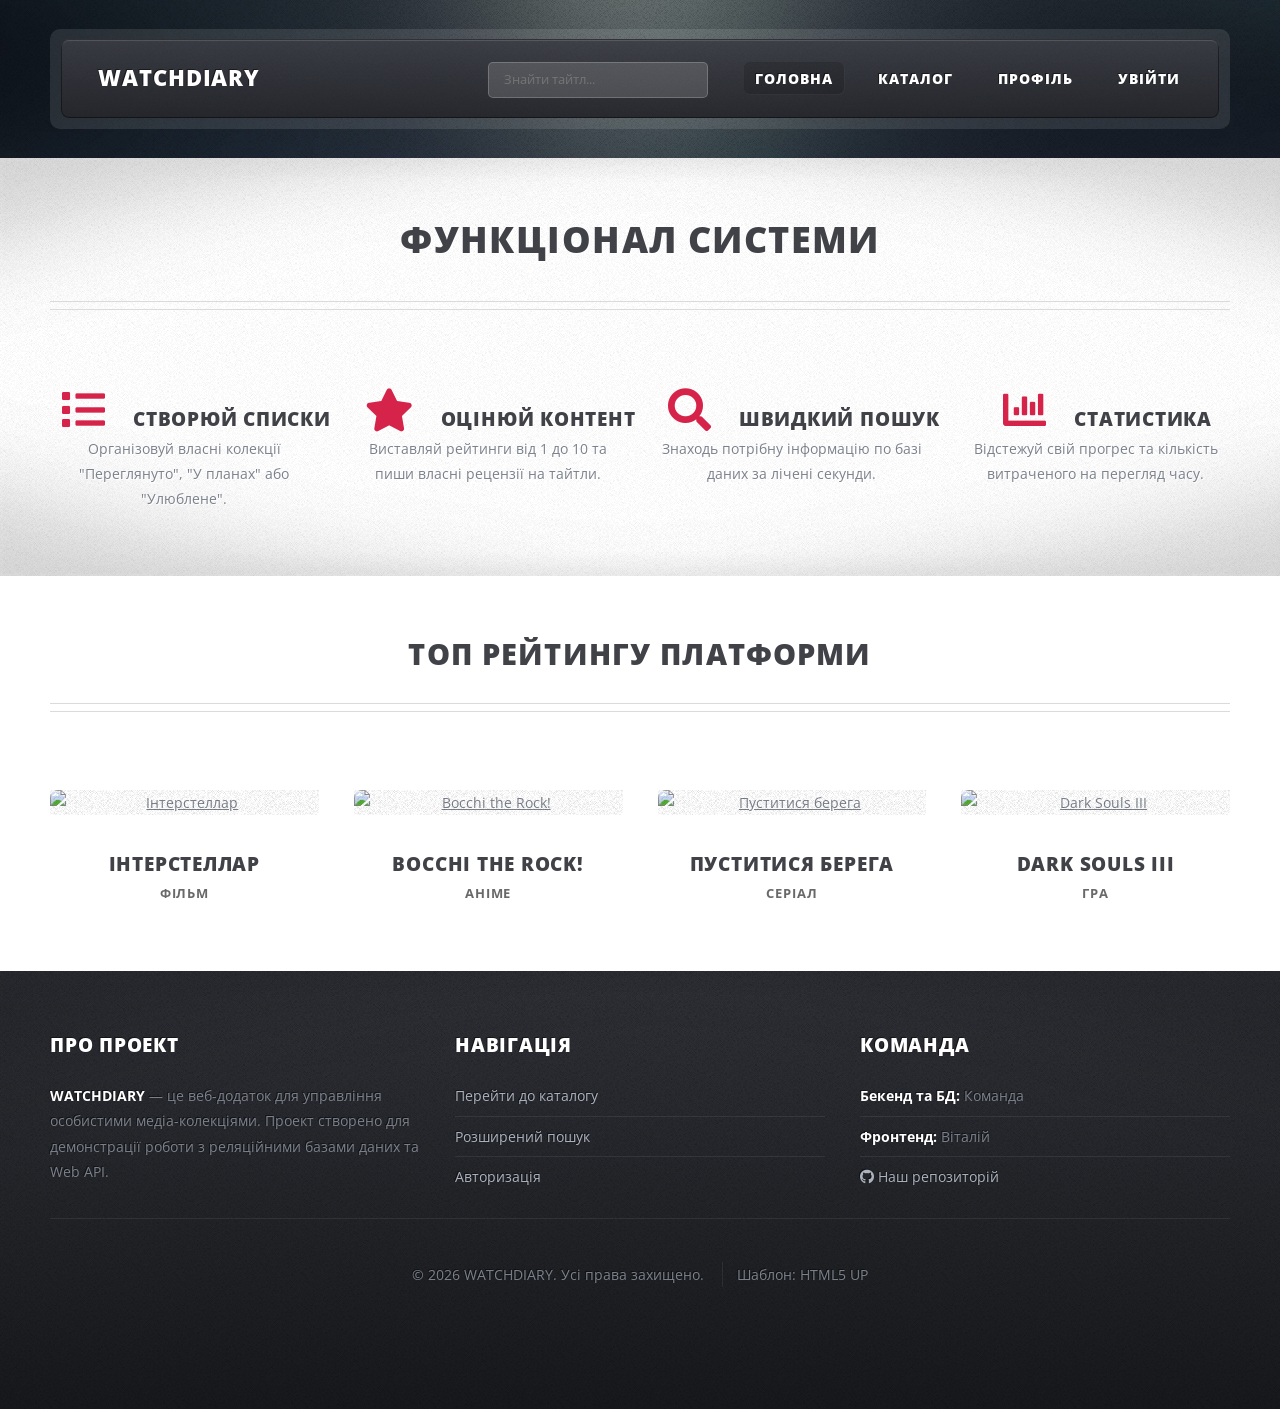
==== public/index.html @ efc973eb "create template files html - index, search, catalog" ====
<!doctype html>
<html lang="uk">
  <head>
    <title>Головна - WATCHDIARY</title>
    <meta charset="utf-8" />
    <meta
      name="viewport"
      content="width=device-width, initial-scale=1, user-scalable=no"
    />
    <link rel="stylesheet" href="assets/css/main.css?v=4" />
  </head>
  <body class="homepage is-preload">
    <div id="page-wrapper">
      <div id="header-wrapper">
        <div class="container">
          <header id="header">
            <div class="inner">
              <h1><a href="index.html" id="logo">WATCHDIARY</a></h1>

              <nav id="nav">
                <ul>
                  <li style="padding-left: 0; padding-right: 25px">
                    <form
                      method="get"
                      action="pages/search.html"
                      style="
                        margin: 0;
                        display: inline-flex;
                        align-items: center;
                        height: 100%;
                        vertical-align: middle;
                      "
                    >
                      <input
                        type="text"
                        name="query"
                        placeholder="Знайти тайтл..."
                        style="
                          background: rgba(255, 255, 255, 0.15);
                          border: 1px solid rgba(255, 255, 255, 0.2);
                          color: #ffffff;
                          padding: 0 15px;
                          border-radius: 5px; /* Легке заокруглення */
                          height: 36px;
                          width: 220px;
                          font-size: 13px;
                          outline: none;
                          box-shadow: none;
                        "
                        onfocus="
                          this.style.background = 'rgba(255, 255, 255, 0.25)'
                        "
                        onblur="
                          this.style.background = 'rgba(255, 255, 255, 0.15)'
                        "
                      />
                    </form>
                  </li>

                  <li class="current_page_item">
                    <a href="index.html">ГОЛОВНА</a>
                  </li>
                  <li><a href="pages/catalog.html">КАТАЛОГ</a></li>
                  <li><a href="pages/profile.html">ПРОФІЛЬ</a></li>
                  <li><a href="pages/login.html">УВІЙТИ</a></li>
                </ul>
              </nav>
            </div>
          </header>
        </div>
      </div>

      <div id="main-wrapper">
        <div class="wrapper style1">
          <div class="inner">
            <section class="container box feature1">
              <div class="row">
                <div class="col-12">
                  <header class="first major">
                    <h2>Функціонал системи</h2>
                  </header>
                </div>

                <div class="col-3 col-6-medium col-12-small">
                  <section>
                    <span
                      class="icon solid fa-list alt"
                      style="font-size: 3em; color: #d52349"
                    ></span>
                    <header class="second">
                      <h3>Створюй списки</h3>
                    </header>
                    <p>
                      Організовуй власні колекції "Переглянуто", "У планах" або
                      "Улюблене".
                    </p>
                  </section>
                </div>

                <div class="col-3 col-6-medium col-12-small">
                  <section>
                    <span
                      class="icon solid fa-star alt"
                      style="font-size: 3em; color: #d52349"
                    ></span>
                    <header class="second">
                      <h3>Оцінюй контент</h3>
                    </header>
                    <p>
                      Виставляй рейтинги від 1 до 10 та пиши власні рецензії на
                      тайтли.
                    </p>
                  </section>
                </div>

                <div class="col-3 col-6-medium col-12-small">
                  <section>
                    <span
                      class="icon solid fa-search alt"
                      style="font-size: 3em; color: #d52349"
                    ></span>
                    <header class="second">
                      <h3>Швидкий пошук</h3>
                    </header>
                    <p>
                      Знаходь потрібну інформацію по базі даних за лічені
                      секунди.
                    </p>
                  </section>
                </div>

                <div class="col-3 col-6-medium col-12-small">
                  <section>
                    <span
                      class="icon solid fa-chart-bar alt"
                      style="font-size: 3em; color: #d52349"
                    ></span>
                    <header class="second">
                      <h3>Статистика</h3>
                    </header>
                    <p>
                      Відстежуй свій прогрес та кількість витраченого на
                      перегляд часу.
                    </p>
                  </section>
                </div>
              </div>
            </section>
          </div>
        </div>

        <div class="wrapper style2">
          <div class="inner">
            <section class="container box feature2">
              <div class="row">
                <div class="col-12">
                  <header class="major">
                    <h2>Топ рейтингу платформи</h2>
                  </header>
                </div>

                <div class="col-3 col-6-medium col-12-small">
                  <section>
                    <a href="pages/details.html" class="image featured"
                      ><img
                        src="assets/images/interstellar.jpg"
                        alt="Інтерстеллар"
                    /></a>
                    <header class="second">
                      <h3><a href="pages/details.html">Інтерстеллар</a></h3>
                      <p>Фільм</p>
                    </header>
                  </section>
                </div>

                <div class="col-3 col-6-medium col-12-small">
                  <section>
                    <a href="pages/details.html" class="image featured"
                      ><img
                        src="assets/images/bocchi.jpg"
                        alt="Bocchi the Rock!"
                    /></a>
                    <header class="second">
                      <h3><a href="pages/details.html">Bocchi the Rock!</a></h3>
                      <p>Аніме</p>
                    </header>
                  </section>
                </div>

                <div class="col-3 col-6-medium col-12-small">
                  <section>
                    <a href="pages/details.html" class="image featured"
                      ><img
                        src="assets/images/breaking_bad.jpg"
                        alt="Пуститися берега"
                    /></a>
                    <header class="second">
                      <h3><a href="pages/details.html">Пуститися берега</a></h3>
                      <p>Серіал</p>
                    </header>
                  </section>
                </div>

                <div class="col-3 col-6-medium col-12-small">
                  <section>
                    <a href="pages/details.html" class="image featured"
                      ><img
                        src="assets/images/dark_souls.jpg"
                        alt="Dark Souls III"
                    /></a>
                    <header class="second">
                      <h3><a href="pages/details.html">Dark Souls III</a></h3>
                      <p>Гра</p>
                    </header>
                  </section>
                </div>
              </div>
            </section>
          </div>
        </div>
      </div>

      <div id="footer-wrapper">
        <footer id="footer" class="container">
          <div class="row">
            <div class="col-4 col-12-mobile">
              <section>
                <h2>Про проект</h2>
                <p>
                  <strong>WATCHDIARY</strong> — це веб-додаток для управління
                  особистими медіа-колекціями. Проект створено для демонстрації
                  роботи з реляційними базами даних та Web API.
                </p>
              </section>
            </div>

            <div class="col-4 col-12-mobile">
              <section>
                <h2>Навігація</h2>
                <ul class="divided">
                  <li><a href="pages/catalog.html">Перейти до каталогу</a></li>
                  <li><a href="pages/search.html">Розширений пошук</a></li>
                  <li><a href="pages/login.html">Авторизація</a></li>
                </ul>
              </section>
            </div>

            <div class="col-4 col-12-mobile">
              <section>
                <h2>Команда</h2>
                <ul class="divided">
                  <li><strong>Бекенд та БД:</strong> Команда</li>
                  <li><strong>Фронтенд:</strong> Віталій</li>
                  <li>
                    <a
                      href="https://github.com/Gilaneth/WatchDiary"
                      class="icon brands fa-github"
                      style="cursor: pointer !important"
                    >
                      <span class="label">GitHub</span> Наш репозиторій
                    </a>
                  </li>
                </ul>
              </section>
            </div>
          </div>

          <div class="row">
            <div class="col-12">
              <div id="copyright">
                <ul class="menu">
                  <li>&copy; 2026 WATCHDIARY. Усі права захищено.</li>
                  <li>Шаблон: HTML5 UP</li>
                </ul>
              </div>
            </div>
          </div>
        </footer>
      </div>

      <script src="assets/js/jquery.min.js"></script>
      <script src="assets/js/jquery.dropotron.min.js"></script>
      <script src="assets/js/browser.min.js"></script>
      <script src="assets/js/breakpoints.min.js"></script>
      <script src="assets/js/util.js"></script>
      <script src="assets/js/main.js"></script>
    </div>
  </body>
</html>
---- public/assets/css/main.css ----
@import url("https://fonts.googleapis.com/css?family=Open+Sans:400,400italic,700,800");
@import url("fontawesome-all.min.css");

/*
	ZeroFour by HTML5 UP
	html5up.net | @ajlkn
	Free for personal and commercial use under the CCA 3.0 license (html5up.net/license)
*/

html,
body,
div,
span,
applet,
object,
iframe,
h1,
h2,
h3,
h4,
h5,
h6,
p,
blockquote,
pre,
a,
abbr,
acronym,
address,
big,
cite,
code,
del,
dfn,
em,
img,
ins,
kbd,
q,
s,
samp,
small,
strike,
strong,
sub,
sup,
tt,
var,
b,
u,
i,
center,
dl,
dt,
dd,
ol,
ul,
li,
fieldset,
form,
label,
legend,
table,
caption,
tbody,
tfoot,
thead,
tr,
th,
td,
article,
aside,
canvas,
details,
embed,
figure,
figcaption,
footer,
header,
hgroup,
menu,
nav,
output,
ruby,
section,
summary,
time,
mark,
audio,
video {
  margin: 0;
  padding: 0;
  border: 0;
  font-size: 100%;
  font: inherit;
  vertical-align: baseline;
}

article,
aside,
details,
figcaption,
figure,
footer,
header,
hgroup,
menu,
nav,
section {
  display: block;
}

body {
  line-height: 1;
}

ol,
ul {
  list-style: none;
}

blockquote,
q {
  quotes: none;
}

blockquote:before,
blockquote:after,
q:before,
q:after {
  content: "";
  content: none;
}

table {
  border-collapse: collapse;
  border-spacing: 0;
}

body {
  -webkit-text-size-adjust: none;
}

mark {
  background-color: transparent;
  color: inherit;
}

input::-moz-focus-inner {
  border: 0;
  padding: 0;
}

input,
select,
textarea {
  -moz-appearance: none;
  -webkit-appearance: none;
  -ms-appearance: none;
  appearance: none;
}

/* Basic */

html {
  box-sizing: border-box;
}

*,
*:before,
*:after {
  box-sizing: inherit;
}

@-ms-viewport {
  width: device-width;
}

body {
  background: #303238 url("images/bg01.png");
}

body.is-preload * {
  -moz-transition: none !important;
  -webkit-transition: none !important;
  -ms-transition: none !important;
  transition: none !important;
  -moz-animation: none !important;
  -webkit-animation: none !important;
  -ms-animation: none !important;
  animation: none !important;
}

body,
input,
select,
textarea {
  font-family: "Open Sans", sans-serif;
  color: #7b818c;
  font-weight: 400;
  font-size: 11pt;
  line-height: 1.85em;
}

a {
  color: inherit;
  text-decoration: underline;
}

a:hover {
  text-decoration: none;
}

h1,
h2,
h3,
h4,
h5,
h6 {
  text-transform: uppercase;
  font-weight: 800;
  letter-spacing: 0.04em;
  color: #404248;
  margin: 0 0 1em 0;
}

h1 a,
h2 a,
h3 a,
h4 a,
h5 a,
h6 a {
  color: inherit;
  text-decoration: none;
  outline: 0;
}

h2 {
  font-size: 2em;
  margin: 0 0 1.5em 0;
  line-height: 1em;
}

h2.icon {
  line-height: 48px;
}

h2.icon:before {
  position: relative;
  top: 0.05em;
  margin-right: 0.5em;
  opacity: 0.25;
}

h3 {
  font-size: 1.35em;
  margin-top: 2em;
}

b,
strong {
  color: #404248;
  font-weight: 700;
}

i,
em {
  font-style: italic;
}

br.clear {
  clear: both;
}

sub {
  position: relative;
  top: 0.5em;
  font-size: 0.8em;
}

sup {
  position: relative;
  top: -0.5em;
  font-size: 0.8em;
}

hr {
  border: 0;
  border-top: solid 1px #ddd;
}

blockquote {
  border-left: solid 0.5em #ddd;
  padding: 1em 0 1em 2em;
  font-style: italic;
}

p,
ul,
ol,
dl,
table {
  margin-bottom: 2em;
}

.date {
  display: block;
  text-transform: uppercase;
  font-weight: 700;
  letter-spacing: 0.065em;
  font-size: 0.9em;
  color: #696969;
  margin: 0 0 0.25em 0;
}

/* Container */

.container {
  margin: 0 auto;
  max-width: calc(100% - 100px);
  width: 1200px;
}

@media screen and (max-width: 1280px) {
  .container {
    width: 100%;
  }
}

@media screen and (max-width: 980px) {
  .container {
    width: 100%;
  }
}

@media screen and (max-width: 736px) {
  .container {
    width: 100%;
    max-width: 100%;
  }
}

/* Row */

.row {
  display: flex;
  flex-wrap: wrap;
  box-sizing: border-box;
  align-items: stretch;
}

.row > * {
  box-sizing: border-box;
}

.row.gtr-uniform > * > :last-child {
  margin-bottom: 0;
}

.row.aln-left {
  justify-content: flex-start;
}

.row.aln-center {
  justify-content: center;
}

.row.aln-right {
  justify-content: flex-end;
}

.row.aln-top {
  align-items: flex-start;
}

.row.aln-middle {
  align-items: center;
}

.row.aln-bottom {
  align-items: flex-end;
}

.row > .imp {
  order: -1;
}

.row > .col-1 {
  width: 8.33333%;
}

.row > .off-1 {
  margin-left: 8.33333%;
}

.row > .col-2 {
  width: 16.66667%;
}

.row > .off-2 {
  margin-left: 16.66667%;
}

.row > .col-3 {
  width: 25%;
}

.row > .off-3 {
  margin-left: 25%;
}

.row > .col-4 {
  width: 33.33333%;
}

.row > .off-4 {
  margin-left: 33.33333%;
}

.row > .col-5 {
  width: 41.66667%;
}

.row > .off-5 {
  margin-left: 41.66667%;
}

.row > .col-6 {
  width: 50%;
}

.row > .off-6 {
  margin-left: 50%;
}

.row > .col-7 {
  width: 58.33333%;
}

.row > .off-7 {
  margin-left: 58.33333%;
}

.row > .col-8 {
  width: 66.66667%;
}

.row > .off-8 {
  margin-left: 66.66667%;
}

.row > .col-9 {
  width: 75%;
}

.row > .off-9 {
  margin-left: 75%;
}

.row > .col-10 {
  width: 83.33333%;
}

.row > .off-10 {
  margin-left: 83.33333%;
}

.row > .col-11 {
  width: 91.66667%;
}

.row > .off-11 {
  margin-left: 91.66667%;
}

.row > .col-12 {
  width: 100%;
}

.row > .off-12 {
  margin-left: 100%;
}

.row.gtr-0 {
  margin-top: 0px;
  margin-left: 0px;
}

.row.gtr-0 > * {
  padding: 0px 0 0 0px;
}

.row.gtr-0.gtr-uniform {
  margin-top: 0px;
}

.row.gtr-0.gtr-uniform > * {
  padding-top: 0px;
}

.row.gtr-25 {
  margin-top: -12.5px;
  margin-left: -12.5px;
}

.row.gtr-25 > * {
  padding: 12.5px 0 0 12.5px;
}

.row.gtr-25.gtr-uniform {
  margin-top: -12.5px;
}

.row.gtr-25.gtr-uniform > * {
  padding-top: 12.5px;
}

.row.gtr-50 {
  margin-top: -25px;
  margin-left: -25px;
}

.row.gtr-50 > * {
  padding: 25px 0 0 25px;
}

.row.gtr-50.gtr-uniform {
  margin-top: -25px;
}

.row.gtr-50.gtr-uniform > * {
  padding-top: 25px;
}

.row {
  margin-top: -50px;
  margin-left: -50px;
}

.row > * {
  padding: 50px 0 0 50px;
}

.row.gtr-uniform {
  margin-top: -50px;
}

.row.gtr-uniform > * {
  padding-top: 50px;
}

.row.gtr-150 {
  margin-top: -75px;
  margin-left: -75px;
}

.row.gtr-150 > * {
  padding: 75px 0 0 75px;
}

.row.gtr-150.gtr-uniform {
  margin-top: -75px;
}

.row.gtr-150.gtr-uniform > * {
  padding-top: 75px;
}

.row.gtr-200 {
  margin-top: -100px;
  margin-left: -100px;
}

.row.gtr-200 > * {
  padding: 100px 0 0 100px;
}

.row.gtr-200.gtr-uniform {
  margin-top: -100px;
}

.row.gtr-200.gtr-uniform > * {
  padding-top: 100px;
}

@media screen and (max-width: 1280px) {
  .row {
    display: flex;
    flex-wrap: wrap;
    box-sizing: border-box;
    align-items: stretch;
  }

  .row > * {
    box-sizing: border-box;
  }

  .row.gtr-uniform > * > :last-child {
    margin-bottom: 0;
  }

  .row.aln-left {
    justify-content: flex-start;
  }

  .row.aln-center {
    justify-content: center;
  }

  .row.aln-right {
    justify-content: flex-end;
  }

  .row.aln-top {
    align-items: flex-start;
  }

  .row.aln-middle {
    align-items: center;
  }

  .row.aln-bottom {
    align-items: flex-end;
  }

  .row > .imp-large {
    order: -1;
  }

  .row > .col-1-large {
    width: 8.33333%;
  }

  .row > .off-1-large {
    margin-left: 8.33333%;
  }

  .row > .col-2-large {
    width: 16.66667%;
  }

  .row > .off-2-large {
    margin-left: 16.66667%;
  }

  .row > .col-3-large {
    width: 25%;
  }

  .row > .off-3-large {
    margin-left: 25%;
  }

  .row > .col-4-large {
    width: 33.33333%;
  }

  .row > .off-4-large {
    margin-left: 33.33333%;
  }

  .row > .col-5-large {
    width: 41.66667%;
  }

  .row > .off-5-large {
    margin-left: 41.66667%;
  }

  .row > .col-6-large {
    width: 50%;
  }

  .row > .off-6-large {
    margin-left: 50%;
  }

  .row > .col-7-large {
    width: 58.33333%;
  }

  .row > .off-7-large {
    margin-left: 58.33333%;
  }

  .row > .col-8-large {
    width: 66.66667%;
  }

  .row > .off-8-large {
    margin-left: 66.66667%;
  }

  .row > .col-9-large {
    width: 75%;
  }

  .row > .off-9-large {
    margin-left: 75%;
  }

  .row > .col-10-large {
    width: 83.33333%;
  }

  .row > .off-10-large {
    margin-left: 83.33333%;
  }

  .row > .col-11-large {
    width: 91.66667%;
  }

  .row > .off-11-large {
    margin-left: 91.66667%;
  }

  .row > .col-12-large {
    width: 100%;
  }

  .row > .off-12-large {
    margin-left: 100%;
  }

  .row.gtr-0 {
    margin-top: 0px;
    margin-left: 0px;
  }

  .row.gtr-0 > * {
    padding: 0px 0 0 0px;
  }

  .row.gtr-0.gtr-uniform {
    margin-top: 0px;
  }

  .row.gtr-0.gtr-uniform > * {
    padding-top: 0px;
  }

  .row.gtr-25 {
    margin-top: -8.75px;
    margin-left: -8.75px;
  }

  .row.gtr-25 > * {
    padding: 8.75px 0 0 8.75px;
  }

  .row.gtr-25.gtr-uniform {
    margin-top: -8.75px;
  }

  .row.gtr-25.gtr-uniform > * {
    padding-top: 8.75px;
  }

  .row.gtr-50 {
    margin-top: -17.5px;
    margin-left: -17.5px;
  }

  .row.gtr-50 > * {
    padding: 17.5px 0 0 17.5px;
  }

  .row.gtr-50.gtr-uniform {
    margin-top: -17.5px;
  }

  .row.gtr-50.gtr-uniform > * {
    padding-top: 17.5px;
  }

  .row {
    margin-top: -35px;
    margin-left: -35px;
  }

  .row > * {
    padding: 35px 0 0 35px;
  }

  .row.gtr-uniform {
    margin-top: -35px;
  }

  .row.gtr-uniform > * {
    padding-top: 35px;
  }

  .row.gtr-150 {
    margin-top: -52.5px;
    margin-left: -52.5px;
  }

  .row.gtr-150 > * {
    padding: 52.5px 0 0 52.5px;
  }

  .row.gtr-150.gtr-uniform {
    margin-top: -52.5px;
  }

  .row.gtr-150.gtr-uniform > * {
    padding-top: 52.5px;
  }

  .row.gtr-200 {
    margin-top: -70px;
    margin-left: -70px;
  }

  .row.gtr-200 > * {
    padding: 70px 0 0 70px;
  }

  .row.gtr-200.gtr-uniform {
    margin-top: -70px;
  }

  .row.gtr-200.gtr-uniform > * {
    padding-top: 70px;
  }
}

@media screen and (max-width: 980px) {
  .row {
    display: flex;
    flex-wrap: wrap;
    box-sizing: border-box;
    align-items: stretch;
  }

  .row > * {
    box-sizing: border-box;
  }

  .row.gtr-uniform > * > :last-child {
    margin-bottom: 0;
  }

  .row.aln-left {
    justify-content: flex-start;
  }

  .row.aln-center {
    justify-content: center;
  }

  .row.aln-right {
    justify-content: flex-end;
  }

  .row.aln-top {
    align-items: flex-start;
  }

  .row.aln-middle {
    align-items: center;
  }

  .row.aln-bottom {
    align-items: flex-end;
  }

  .row > .imp-medium {
    order: -1;
  }

  .row > .col-1-medium {
    width: 8.33333%;
  }

  .row > .off-1-medium {
    margin-left: 8.33333%;
  }

  .row > .col-2-medium {
    width: 16.66667%;
  }

  .row > .off-2-medium {
    margin-left: 16.66667%;
  }

  .row > .col-3-medium {
    width: 25%;
  }

  .row > .off-3-medium {
    margin-left: 25%;
  }

  .row > .col-4-medium {
    width: 33.33333%;
  }

  .row > .off-4-medium {
    margin-left: 33.33333%;
  }

  .row > .col-5-medium {
    width: 41.66667%;
  }

  .row > .off-5-medium {
    margin-left: 41.66667%;
  }

  .row > .col-6-medium {
    width: 50%;
  }

  .row > .off-6-medium {
    margin-left: 50%;
  }

  .row > .col-7-medium {
    width: 58.33333%;
  }

  .row > .off-7-medium {
    margin-left: 58.33333%;
  }

  .row > .col-8-medium {
    width: 66.66667%;
  }

  .row > .off-8-medium {
    margin-left: 66.66667%;
  }

  .row > .col-9-medium {
    width: 75%;
  }

  .row > .off-9-medium {
    margin-left: 75%;
  }

  .row > .col-10-medium {
    width: 83.33333%;
  }

  .row > .off-10-medium {
    margin-left: 83.33333%;
  }

  .row > .col-11-medium {
    width: 91.66667%;
  }

  .row > .off-11-medium {
    margin-left: 91.66667%;
  }

  .row > .col-12-medium {
    width: 100%;
  }

  .row > .off-12-medium {
    margin-left: 100%;
  }

  .row.gtr-0 {
    margin-top: 0px;
    margin-left: 0px;
  }

  .row.gtr-0 > * {
    padding: 0px 0 0 0px;
  }

  .row.gtr-0.gtr-uniform {
    margin-top: 0px;
  }

  .row.gtr-0.gtr-uniform > * {
    padding-top: 0px;
  }

  .row.gtr-25 {
    margin-top: -12.5px;
    margin-left: -12.5px;
  }

  .row.gtr-25 > * {
    padding: 12.5px 0 0 12.5px;
  }

  .row.gtr-25.gtr-uniform {
    margin-top: -12.5px;
  }

  .row.gtr-25.gtr-uniform > * {
    padding-top: 12.5px;
  }

  .row.gtr-50 {
    margin-top: -25px;
    margin-left: -25px;
  }

  .row.gtr-50 > * {
    padding: 25px 0 0 25px;
  }

  .row.gtr-50.gtr-uniform {
    margin-top: -25px;
  }

  .row.gtr-50.gtr-uniform > * {
    padding-top: 25px;
  }

  .row {
    margin-top: -50px;
    margin-left: -50px;
  }

  .row > * {
    padding: 50px 0 0 50px;
  }

  .row.gtr-uniform {
    margin-top: -50px;
  }

  .row.gtr-uniform > * {
    padding-top: 50px;
  }

  .row.gtr-150 {
    margin-top: -75px;
    margin-left: -75px;
  }

  .row.gtr-150 > * {
    padding: 75px 0 0 75px;
  }

  .row.gtr-150.gtr-uniform {
    margin-top: -75px;
  }

  .row.gtr-150.gtr-uniform > * {
    padding-top: 75px;
  }

  .row.gtr-200 {
    margin-top: -100px;
    margin-left: -100px;
  }

  .row.gtr-200 > * {
    padding: 100px 0 0 100px;
  }

  .row.gtr-200.gtr-uniform {
    margin-top: -100px;
  }

  .row.gtr-200.gtr-uniform > * {
    padding-top: 100px;
  }
}

@media screen and (max-width: 736px) {
  .row {
    display: flex;
    flex-wrap: wrap;
    box-sizing: border-box;
    align-items: stretch;
  }

  .row > * {
    box-sizing: border-box;
  }

  .row.gtr-uniform > * > :last-child {
    margin-bottom: 0;
  }

  .row.aln-left {
    justify-content: flex-start;
  }

  .row.aln-center {
    justify-content: center;
  }

  .row.aln-right {
    justify-content: flex-end;
  }

  .row.aln-top {
    align-items: flex-start;
  }

  .row.aln-middle {
    align-items: center;
  }

  .row.aln-bottom {
    align-items: flex-end;
  }

  .row > .imp-small {
    order: -1;
  }

  .row > .col-1-small {
    width: 8.33333%;
  }

  .row > .off-1-small {
    margin-left: 8.33333%;
  }

  .row > .col-2-small {
    width: 16.66667%;
  }

  .row > .off-2-small {
    margin-left: 16.66667%;
  }

  .row > .col-3-small {
    width: 25%;
  }

  .row > .off-3-small {
    margin-left: 25%;
  }

  .row > .col-4-small {
    width: 33.33333%;
  }

  .row > .off-4-small {
    margin-left: 33.33333%;
  }

  .row > .col-5-small {
    width: 41.66667%;
  }

  .row > .off-5-small {
    margin-left: 41.66667%;
  }

  .row > .col-6-small {
    width: 50%;
  }

  .row > .off-6-small {
    margin-left: 50%;
  }

  .row > .col-7-small {
    width: 58.33333%;
  }

  .row > .off-7-small {
    margin-left: 58.33333%;
  }

  .row > .col-8-small {
    width: 66.66667%;
  }

  .row > .off-8-small {
    margin-left: 66.66667%;
  }

  .row > .col-9-small {
    width: 75%;
  }

  .row > .off-9-small {
    margin-left: 75%;
  }

  .row > .col-10-small {
    width: 83.33333%;
  }

  .row > .off-10-small {
    margin-left: 83.33333%;
  }

  .row > .col-11-small {
    width: 91.66667%;
  }

  .row > .off-11-small {
    margin-left: 91.66667%;
  }

  .row > .col-12-small {
    width: 100%;
  }

  .row > .off-12-small {
    margin-left: 100%;
  }

  .row.gtr-0 {
    margin-top: 0px;
    margin-left: 0px;
  }

  .row.gtr-0 > * {
    padding: 0px 0 0 0px;
  }

  .row.gtr-0.gtr-uniform {
    margin-top: 0px;
  }

  .row.gtr-0.gtr-uniform > * {
    padding-top: 0px;
  }

  .row.gtr-25 {
    margin-top: -2.5px;
    margin-left: -2.5px;
  }

  .row.gtr-25 > * {
    padding: 2.5px 0 0 2.5px;
  }

  .row.gtr-25.gtr-uniform {
    margin-top: -2.5px;
  }

  .row.gtr-25.gtr-uniform > * {
    padding-top: 2.5px;
  }

  .row.gtr-50 {
    margin-top: -5px;
    margin-left: -5px;
  }

  .row.gtr-50 > * {
    padding: 5px 0 0 5px;
  }

  .row.gtr-50.gtr-uniform {
    margin-top: -5px;
  }

  .row.gtr-50.gtr-uniform > * {
    padding-top: 5px;
  }

  .row {
    margin-top: -10px;
    margin-left: -10px;
  }

  .row > * {
    padding: 10px 0 0 10px;
  }

  .row.gtr-uniform {
    margin-top: -10px;
  }

  .row.gtr-uniform > * {
    padding-top: 10px;
  }

  .row.gtr-150 {
    margin-top: -15px;
    margin-left: -15px;
  }

  .row.gtr-150 > * {
    padding: 15px 0 0 15px;
  }

  .row.gtr-150.gtr-uniform {
    margin-top: -15px;
  }

  .row.gtr-150.gtr-uniform > * {
    padding-top: 15px;
  }

  .row.gtr-200 {
    margin-top: -20px;
    margin-left: -20px;
  }

  .row.gtr-200 > * {
    padding: 20px 0 0 20px;
  }

  .row.gtr-200.gtr-uniform {
    margin-top: -20px;
  }

  .row.gtr-200.gtr-uniform > * {
    padding-top: 20px;
  }
}

/* Section/Article */

section,
article {
  margin-bottom: 5em;
}

section > :last-child,
article > :last-child,
section:last-child,
article:last-child {
  margin-bottom: 0;
}

header {
  margin: 0 0 2em 0;
}

header h2,
header h3 {
  margin: 0 0 0.25em 0;
}

header p {
  display: block;
  text-transform: uppercase;
  font-weight: 700;
  letter-spacing: 0.065em;
  font-size: 0.9em;
  color: #696969;
  margin: 0;
}

header p strong {
  color: #404248;
  font-weight: 800;
}

footer {
  margin: 2.5em 0 0 0;
}

header.major {
  border-bottom: solid 1px #dbdbdb;
  margin: 0 0 3em 0;
}

header.major:after {
  content: "";
  display: block;
  border-top: solid 1px #dbdbdb;
  height: 8px;
}

header.major h2,
header.major h3 {
  margin: 0 0 1.2em 0;
}

header.major p {
  margin: 0 0 1.5em 0;
  position: relative;
  top: -1em;
}

/* Forms */

form label {
  display: block;
  text-transform: uppercase;
  font-weight: 800;
  letter-spacing: 0.04em;
  color: #404248;
  margin: 0 0 1em 0;
  font-size: 0.8em;
}

form input[type="text"],
form input[type="email"],
form input[type="password"],
form select,
form textarea {
  -webkit-appearance: none;
  display: block;
  width: 100%;
  border-radius: 8px;
  border: solid 1px #eee;
}

form input[type="text"]:focus,
form input[type="email"]:focus,
form input[type="password"]:focus,
form select:focus,
form textarea:focus {
  box-shadow: 0 0 2px 1px #4091bf;
}

form input[type="text"],
form input[type="email"],
form input[type="password"] {
  line-height: 3em;
  padding: 0 1em;
}

form select {
  line-height: 3em;
  padding: 0 1em;
}

form textarea {
  min-height: 9em;
  padding: 1em;
}

form ::-webkit-input-placeholder,
form :-moz-placeholder,
form ::-moz-placeholder,
form :-ms-input-placeholder {
  color: #555 !important;
}

form ::-moz-focus-inner {
  border: 0;
}

/* Tables */

table {
  width: 100%;
}

table.default {
  width: 100%;
}

table.default tr {
  border-top: solid 1px #eee;
}

table.default tr:first-child {
  border-top: 0;
}

table.default td {
  padding: 0.5em 1em 0.5em 1em;
}

table.default th {
  text-align: left;
  padding: 0.5em 1em 0.5em 1em;
  text-transform: uppercase;
  font-weight: 800;
  letter-spacing: 0.04em;
  margin: 0 0 1em 0;
  font-size: 0.8em;
}

table.default thead {
  background: #404248;
  color: #fff;
}

/* Image */

.image {
  position: relative;
  display: inline-block;
}

.image img {
  display: block;
  width: 100%;
  border-radius: 8px;
}

.image:before {
  content: "";
  display: block;
  position: absolute;
  left: 0;
  top: 0;
  background: url("images/bg01.png");
  width: 100%;
  height: 100%;
  opacity: 0.75;
}

.image.fit {
  display: block;
  width: 100%;
}

.image.featured {
  display: block;
  width: 100%;
  margin: 0 0 2.5em 0;
}

.image.left {
  float: left;
  margin: 0 2em 2em 0;
}

.image.centered {
  display: block;
  margin: 0 0 2.5em 0;
}

.image.centered img {
  margin: 0 auto;
  width: auto;
}

/* Button */

input[type="button"],
input[type="submit"],
input[type="reset"],
button,
.button {
  background-image:
    -moz-linear-gradient(top, rgba(0, 0, 0, 0), rgba(0, 0, 0, 0.2)),
    url("images/bg02.png");
  background-image:
    -webkit-linear-gradient(top, rgba(0, 0, 0, 0), rgba(0, 0, 0, 0.2)),
    url("images/bg02.png");
  background-image:
    -ms-linear-gradient(top, rgba(0, 0, 0, 0), rgba(0, 0, 0, 0.2)),
    url("images/bg02.png");
  background-image:
    linear-gradient(top, rgba(0, 0, 0, 0), rgba(0, 0, 0, 0.2)),
    url("images/bg02.png");
  -moz-transition: background-color 0.2s ease-in-out;
  -webkit-transition: background-color 0.2s ease-in-out;
  -ms-transition: background-color 0.2s ease-in-out;
  transition: background-color 0.2s ease-in-out;
  -webkit-appearance: none;
  position: relative;
  display: inline-block;
  background-color: #4091bf;
  border-radius: 8px;
  box-shadow:
    inset 0px 0px 0px 1px rgba(0, 0, 0, 0.35),
    inset 0px 2px 1px 0px rgba(255, 255, 255, 0.35);
  text-shadow: -1px -1px 0 rgba(0, 0, 0, 0.5);
  color: #fff !important;
  text-decoration: none;
  text-transform: uppercase;
  font-weight: 800;
  font-size: 0.95em;
  letter-spacing: 0.075em;
  padding: 1em 2em;
  outline: 0;
  border: 0;
  white-space: nowrap;
  cursor: pointer;
}

input[type="button"].icon:before,
input[type="submit"].icon:before,
input[type="reset"].icon:before,
button.icon:before,
.button.icon:before {
  opacity: 0.5;
  margin-right: 0.5em;
  position: relative;
  top: 0.05em;
}

input[type="button"]:hover,
input[type="submit"]:hover,
input[type="reset"]:hover,
button:hover,
.button:hover {
  background-color: #50a1cf;
}

input[type="button"]:active,
input[type="submit"]:active,
input[type="reset"]:active,
button:active,
.button:active {
  background-color: #3081af;
}

input[type="button"].medium,
input[type="submit"].medium,
input[type="reset"].medium,
button.medium,
.button.medium {
  font-size: 1.25em;
  padding: 1em 2.25em;
}

input[type="button"].large,
input[type="submit"].large,
input[type="reset"].large,
button.large,
.button.large {
  font-size: 1.5em;
  padding: 1em 2.25em;
}

input[type="button"].alt,
input[type="submit"].alt,
input[type="reset"].alt,
button.alt,
.button.alt {
  background-color: #464a52;
}

input[type="button"].alt:hover,
input[type="submit"].alt:hover,
input[type="reset"].alt:hover,
button.alt:hover,
.button.alt:hover {
  background-color: #565a62;
}

input[type="button"].alt:active,
input[type="submit"].alt:active,
input[type="reset"].alt:active,
button.alt:active,
.button.alt:active {
  background-color: #363a42;
}

/* List */

dl.contact dt {
  display: block;
  text-transform: uppercase;
  font-weight: 700;
  letter-spacing: 0.065em;
  font-size: 0.9em;
  color: #696969;
  float: left;
  width: 6em;
}

dl.contact dd {
  margin: 0 0 1em 6em;
}

ul.default {
  list-style: disc;
  padding-left: 1em;
}

ul.default li {
  padding-left: 0.5em;
}

ul.actions li {
  display: inline-block;
  padding: 0 0 0 0.25em;
  margin: 0 0 0 0.25em;
}

ul.actions li:first-child {
  margin-left: 0;
  padding-left: 0;
}

ul.menu li {
  border-left: solid 1px #eee;
  display: inline-block;
  padding: 0 0 0 1em;
  margin: 0 0 0 1em;
}

ul.menu li:first-child {
  border-left: 0;
  margin-left: 0;
  padding-left: 0;
}

ul.divided li {
  border-top: solid 1px #eee;
  padding: 0.5em 0 0 0;
  margin: 0.5em 0 0 0;
}

ul.divided li:first-child {
  border-top: 0 !important;
  padding-top: 0 !important;
  margin-top: 0 !important;
}

ol.default {
  list-style: decimal;
  padding-left: 1.25em;
}

ol.default li {
  padding-left: 0.25em;
}

/* Box */

.box.excerpt {
  position: relative;
  overflow: hidden;
}

.box.excerpt header {
  margin: 0 0 1em 0;
}

.box.excerpt .image,
.box.excerpt p {
  margin-bottom: 0;
}

.box.feature1 {
  text-align: center;
}

.box.feature1 header {
  margin-bottom: 3em;
}

.box.feature1 header.first h2 {
  font-size: 2.5em;
}

.box.feature1 header.first p {
  font-size: 1.2em;
}

.box.feature1 header.second {
  position: relative;
  display: inline-block;
  text-align: left;
  margin: 0 auto;
  white-space: nowrap;
  left: 24px;
}

.box.feature1 header.second p {
  line-height: 1em;
}

.box.feature1 header.second:before {
  font-size: 48px;
  position: absolute;
  right: 100%;
  margin-right: 18px;
  opacity: 0.5;
  bottom: -4px;
}

.box.feature2 {
  text-align: center;
}

.box.article-list article {
  border-bottom: solid 1px #dbdbdb;
  margin: 0 0 2.75em 0;
  padding: 0 0 2.75em 0;
}

.box.article-list article:last-child {
  border-bottom: 0;
  margin-bottom: 0;
  padding-bottom: 0;
}

/* Icons */

.icon {
  text-decoration: none;
  text-decoration: none;
}

.icon:before {
  -moz-osx-font-smoothing: grayscale;
  -webkit-font-smoothing: antialiased;
  display: inline-block;
  font-style: normal;
  font-variant: normal;
  text-rendering: auto;
  line-height: 1;
  text-transform: none !important;
  font-family: "Font Awesome 5 Free";
  font-weight: 400;
}

.icon.solid:before {
  font-weight: 900;
}

.icon.brands:before {
  font-family: "Font Awesome 5 Brands";
}

.icon > .label {
  display: none;
}

/* Nav */

#nav {
  position: absolute;
  right: 2em;
  top: 0;
  line-height: 5.5em;
}

#nav > ul > li {
  float: left;
  padding: 0 0.8em 0 0.8em;
}

#nav > ul > li > a,
#nav > ul > li > span {
  color: #fff;
  text-decoration: none;
  text-transform: uppercase;
  font-weight: 800;
  font-size: 0.95em;
  letter-spacing: 0.075em;
  padding: 0.5em 0.8em 0.5em 0.8em;
  border-radius: 6px;
  outline: 0;
}

#nav > ul > li.active > a,
#nav > ul > li.current_page_item > a,
#nav > ul > li.active > span,
#nav > ul > li.current_page_item > span {
  background: rgba(0, 0, 0, 0.15);
  box-shadow:
    inset 1px 1px 0px 0px rgba(0, 0, 0, 0.025),
    1px 1px 0px 0px rgba(255, 255, 255, 0.025);
}

#nav > ul > li:last-child {
  padding-right: 0;
}

#nav > ul > li > ul {
  display: none;
}

.dropotron {
  background-image:
    -moz-linear-gradient(top, rgba(0, 0, 0, 0.35), rgba(0, 0, 0, 0)),
    url("images/bg02.png");
  background-image:
    -webkit-linear-gradient(top, rgba(0, 0, 0, 0.35), rgba(0, 0, 0, 0)),
    url("images/bg02.png");
  background-image:
    -ms-linear-gradient(top, rgba(0, 0, 0, 0.35), rgba(0, 0, 0, 0)),
    url("images/bg02.png");
  background-image:
    linear-gradient(top, rgba(0, 0, 0, 0.35), rgba(0, 0, 0, 0)),
    url("images/bg02.png");
  position: relative;
  background-color: #3b3e45;
  background-color: rgba(59, 62, 69, 0.9);
  border-radius: 8px;
  box-shadow:
    inset 0px 0px 0px 1px rgba(0, 0, 0, 0.5),
    inset 0px 0px 0px 2px rgba(255, 255, 255, 0.075),
    inset 0px 2px 1px 0px rgba(255, 255, 255, 0.2),
    0px 2px 14px 0px rgba(0, 0, 0, 0.4);
  text-shadow: -1px -1px 0 rgba(0, 0, 0, 0.5);
  padding: 1.5em;
  line-height: 2.5em;
  min-width: 15em;
}

.dropotron.level-0 {
  border-top-left-radius: 0;
  border-top-right-radius: 0;
  margin-top: -2px;
  box-shadow:
    inset 0px 0px 0px 1px rgba(0, 0, 0, 0.5),
    inset 0px 0px 0px 2px rgba(255, 255, 255, 0.075),
    0px 2px 14px 0px rgba(0, 0, 0, 0.4);
}

.dropotron a,
.dropotron span {
  color: #aaa;
  text-decoration: none;
  text-transform: uppercase;
  font-weight: 800;
  font-size: 0.8em;
  letter-spacing: 0.075em;
  outline: 0;
}

.dropotron li:hover > a,
.dropotron li:hover > span {
  color: #fff;
}

/* Banner */

#banner {
  text-align: center;
  width: 940px;
  margin: 0 auto;
  overflow: hidden;
  padding: 9em 0 6em 0;
}

#banner h2 {
  border: solid 1px rgba(255, 255, 255, 0.25);
  border-left: 0;
  border-right: 0;
  color: #fff;
  color: rgba(255, 255, 255, 0.75);
  font-size: 2.35em;
  font-weight: 700;
  line-height: 1.3em;
  margin: 0 0 1.5em 0;
}

#banner h2 strong {
  font-weight: 800;
  color: inherit;
}

#banner h2:before {
  content: "";
  display: block;
  border-top: solid 1px;
  border-color: #888;
  border-color: rgba(255, 255, 255, 0.25);
  margin: 10px 0 1.25em 0;
}

#banner h2:after {
  content: "";
  display: block;
  border-bottom: solid 1px;
  border-color: #888;
  border-color: rgba(255, 255, 255, 0.25);
  margin: 1.25em 0 10px 0;
}

#banner p {
  text-transform: uppercase;
  color: #fff;
  color: rgba(255, 255, 255, 0.75);
  font-size: 1.5em;
  font-weight: 700;
  line-height: 1.3em;
  letter-spacing: 0.04em;
  float: left;
  text-align: right;
  width: 60%;
  line-height: 1.5em;
  margin: 0;
}

/* Sidebar */

#sidebar h2 {
  font-size: 1.5em;
}

/* Wrappers */

#header-wrapper {
  background: url("images/bg01.png"), url("../../images/header.jpg");
  background-position:
    top left,
    center center;
  background-size: auto, cover;
  padding: 3em 0;
}

#main-wrapper {
  background: #fff;
}

#footer-wrapper {
  background-image:
    -moz-linear-gradient(top, rgba(0, 0, 0, 0), rgba(0, 0, 0, 0.5)),
    url("images/bg03.png"), url("images/bg02.png");
  background-image:
    -webkit-linear-gradient(top, rgba(0, 0, 0, 0), rgba(0, 0, 0, 0.5)),
    url("images/bg03.png"), url("images/bg02.png");
  background-image:
    -ms-linear-gradient(top, rgba(0, 0, 0, 0), rgba(0, 0, 0, 0.5)),
    url("images/bg03.png"), url("images/bg02.png");
  background-image:
    linear-gradient(top, rgba(0, 0, 0, 0), rgba(0, 0, 0, 0.5)),
    url("images/bg03.png"), url("images/bg02.png");
  position: relative;
  background-repeat: repeat-x, no-repeat, repeat;
  background-size:
    100% 100%,
    100% 15em,
    auto auto;
  background-position:
    top left,
    top center,
    top left;
  padding: 7em 0 7em 0;
}

.wrapper {
  padding: 7em 0 7em 0;
}

.wrapper > .inner {
  position: relative;
  z-index: 2;
}

.wrapper.style1 {
  position: relative;
  text-shadow: 1px 1px 0 #fff;
  background-color: #fff;
  background-image:
    url("images/bg03.png"), url("images/bg04.png"), url("images/bg02.png");
  background-repeat: no-repeat, no-repeat, repeat;
  background-size:
    100% 15em,
    100% 15em,
    auto auto;
  background-position:
    top center,
    bottom center,
    top left;
}

.wrapper.style3 {
  position: relative;
  text-shadow: 1px 1px 0 #fff;
  background-color: #fff;
  background-image: url("images/bg03.png"), url("images/bg02.png");
  background-repeat: no-repeat, repeat;
  background-size:
    100% 15em,
    auto auto;
  background-position:
    top center,
    top left;
}

/* Header */

#header {
  position: relative;
  border-radius: 10px;
  background: rgba(255, 255, 255, 0.1);
  padding: 0.75em;
  margin-bottom: 0;
}

#header .inner {
  background-image:
    -moz-linear-gradient(top, rgba(0, 0, 0, 0), rgba(0, 0, 0, 0.35)),
    url("images/bg02.png");
  background-image:
    -webkit-linear-gradient(top, rgba(0, 0, 0, 0), rgba(0, 0, 0, 0.35)),
    url("images/bg02.png");
  background-image:
    -ms-linear-gradient(top, rgba(0, 0, 0, 0), rgba(0, 0, 0, 0.35)),
    url("images/bg02.png");
  background-image:
    linear-gradient(top, rgba(0, 0, 0, 0), rgba(0, 0, 0, 0.35)),
    url("images/bg02.png");
  position: relative;
  height: 5.5em;
  background-color: #3b3e45;
  background-color: rgba(59, 62, 69, 0.9);
  border-radius: 8px;
  box-shadow:
    inset 0px 0px 0px 1px rgba(0, 0, 0, 0.45),
    inset 0px 2px 1px 0px rgba(255, 255, 255, 0.15);
  text-shadow: -1px -1px 0 rgba(0, 0, 0, 0.5);
}

#header h1 {
  position: absolute;
  left: 1.75em;
  top: 50%;
  margin-top: -0.65em;
  font-size: 1.5em;
  color: #fff;
}

/* Footer */

#footer {
  margin-bottom: 0;
  text-shadow: -1px -1px 0 rgba(0, 0, 0, 0.5);
  position: relative;
  z-index: 2;
}

#footer h2 {
  font-size: 1.35em;
  color: #fff;
}

#footer strong {
  color: #fff;
}

#footer a {
  color: #acb2bf;
}

#footer .button.alt {
  box-shadow:
    inset 0px 0px 0px 1px rgba(0, 0, 0, 0.75),
    inset 0px 2px 1px 0px rgba(255, 255, 255, 0.25);
}

#footer ul.divided li,
#footer ul.menu li {
  border-color: #444;
  border-color: rgba(255, 255, 255, 0.075);
}

#footer ul.divided li a {
  text-decoration: none;
}

#footer ul.menu {
  margin: 0;
}

#footer dl.contact dt {
  color: #ddd;
}

#copyright {
  border-top: solid 1px;
  border-color: #444;
  border-color: rgba(255, 255, 255, 0.075);
  text-align: center;
  margin-top: 2em;
  padding: 3em 0 4em 0;
  color: inherit;
}

#copyright a {
  color: inherit;
}

/* Large */

@media screen and (max-width: 1280px) {
  /* Basic */

  body {
    line-height: 1.75em;
    font-size: 10.75pt;
  }

  input,
  select,
  textarea {
    line-height: 1.75em;
    font-size: 10.75pt;
  }

  /* Wrappers */

  #header-wrapper {
    padding: 2em 0;
  }

  body.homepage #header-wrapper {
    height: auto;
  }

  #footer-wrapper {
    padding: 4.5em 0 4.5em 0;
  }

  .wrapper {
    padding: 4.5em 0 4.5em 0;
  }

  /* Banner */

  #banner {
    width: 100%;
    padding: 4em 0 2em 0;
  }

  #banner h2 {
    font-size: 2.2em;
    line-height: 1.3em;
    margin: 0 0 1em 0;
  }

  #banner p {
    font-size: 1.25em;
    line-height: 1.75em;
    letter-spacing: 0.04em;
    float: none;
    text-align: center;
    width: 100%;
    margin: 0 0 2em 0;
  }
}

/* Medium */

#navPanel,
#titleBar {
  display: none;
}

@media screen and (max-width: 980px) {
  /* Basic */

  html,
  body {
    overflow-x: hidden;
  }

  /* Box */

  .box.feature2 section {
    margin: 1em 0;
  }

  /* Nav */

  #page-wrapper {
    -moz-backface-visibility: hidden;
    -webkit-backface-visibility: hidden;
    -ms-backface-visibility: hidden;
    backface-visibility: hidden;
    -moz-transition: -moz-transform 0.5s ease;
    -webkit-transition: -webkit-transform 0.5s ease;
    -ms-transition: -ms-transform 0.5s ease;
    transition: transform 0.5s ease;
    padding-bottom: 1px;
  }

  #titleBar {
    -moz-backface-visibility: hidden;
    -webkit-backface-visibility: hidden;
    -ms-backface-visibility: hidden;
    backface-visibility: hidden;
    background-image:
      -moz-linear-gradient(top, rgba(0, 0, 0, 0), rgba(0, 0, 0, 0.35)),
      url("images/bg02.png");
    background-image:
      -webkit-linear-gradient(top, rgba(0, 0, 0, 0), rgba(0, 0, 0, 0.35)),
      url("images/bg02.png");
    background-image:
      -ms-linear-gradient(top, rgba(0, 0, 0, 0), rgba(0, 0, 0, 0.35)),
      url("images/bg02.png");
    background-image:
      linear-gradient(top, rgba(0, 0, 0, 0), rgba(0, 0, 0, 0.35)),
      url("images/bg02.png");
    -moz-transition: -moz-transform 0.5s ease;
    -webkit-transition: -webkit-transform 0.5s ease;
    -ms-transition: -ms-transform 0.5s ease;
    transition: transform 0.5s ease;
    background-color: rgba(59, 62, 69, 0.9);
    box-shadow:
      inset 0px 0px 0px 1px rgba(0, 0, 0, 0.5),
      inset 0px 0px 0px 2px rgba(255, 255, 255, 0.075),
      0px 1px 6px 0px rgba(0, 0, 0, 0.35);
    display: block;
    height: 44px;
    left: 0;
    position: fixed;
    text-shadow: -1px -1px 0 black;
    top: 0;
    width: 100%;
    z-index: 10001;
  }

  #titleBar .title {
    display: block;
    text-transform: uppercase;
    font-weight: 800;
    letter-spacing: 0.04em;
    color: #fff;
    line-height: 44px;
    text-align: center;
  }

  #titleBar .toggle {
    text-decoration: none;
    position: absolute;
    left: 0;
    top: 0;
    width: 60px;
    height: 44px;
    opacity: 0.25;
  }

  #titleBar .toggle:before {
    -moz-osx-font-smoothing: grayscale;
    -webkit-font-smoothing: antialiased;
    display: inline-block;
    font-style: normal;
    font-variant: normal;
    text-rendering: auto;
    line-height: 1;
    text-transform: none !important;
    font-family: "Font Awesome 5 Free";
    font-weight: 900;
  }

  #titleBar .toggle:before {
    display: inline-block;
    text-decoration: none;
    font-size: 18px;
    width: 44px;
    height: 44px;
    line-height: 44px;
    text-align: center;
    color: #fff;
    content: "\f0c9";
  }

  #titleBar .toggle:active {
    opacity: 0.5;
  }

  #navPanel {
    -moz-backface-visibility: hidden;
    -webkit-backface-visibility: hidden;
    -ms-backface-visibility: hidden;
    backface-visibility: hidden;
    background-image:
      -moz-linear-gradient(rgba(0, 0, 0, 0), rgba(0, 0, 0, 0.35)),
      url("images/bg01.png");
    background-image:
      -webkit-linear-gradient(rgba(0, 0, 0, 0), rgba(0, 0, 0, 0.35)),
      url("images/bg01.png");
    background-image:
      -ms-linear-gradient(rgba(0, 0, 0, 0), rgba(0, 0, 0, 0.35)),
      url("images/bg01.png");
    background-image:
      linear-gradient(rgba(0, 0, 0, 0), rgba(0, 0, 0, 0.35)),
      url("images/bg01.png");
    -moz-transform: translateX(-275px);
    -webkit-transform: translateX(-275px);
    -ms-transform: translateX(-275px);
    transform: translateX(-275px);
    -moz-transition: -moz-transform 0.5s ease;
    -webkit-transition: -webkit-transform 0.5s ease;
    -ms-transition: -ms-transform 0.5s ease;
    transition: transform 0.5s ease;
    background-color: #303238;
    box-shadow:
      inset -1px 0px 0px 0px rgba(0, 0, 0, 0.5),
      inset -2px 0px 0px rgba(255, 255, 255, 0.15),
      inset -2px 0px 10px 0px rgba(0, 0, 0, 0.35);
    display: block;
    height: 100%;
    left: 0;
    overflow-y: auto;
    position: fixed;
    top: 0;
    width: 275px;
    z-index: 10002;
  }

  #navPanel .link {
    display: block;
    color: #aaa;
    text-decoration: none;
    height: 44px;
    line-height: 44px;
    border-top: solid 1px rgba(255, 255, 255, 0.05);
    border-bottom: solid 1px rgba(0, 0, 0, 0.15);
    padding: 0 1em 0 1em;
    text-transform: uppercase;
    font-weight: 700;
    font-size: 0.95em;
    letter-spacing: 0.075em;
  }

  #navPanel .link:first-child {
    border-top: 0;
  }

  #navPanel .link:last-child {
    border-bottom: 0;
  }

  #navPanel .indent-1 {
    display: inline-block;
    width: 1em;
  }

  #navPanel .indent-2 {
    display: inline-block;
    width: 2em;
  }

  #navPanel .indent-3 {
    display: inline-block;
    width: 3em;
  }

  #navPanel .indent-4 {
    display: inline-block;
    width: 4em;
  }

  #navPanel .indent-5 {
    display: inline-block;
    width: 5em;
  }

  #navPanel .depth-0 {
    color: #fff;
  }

  body.navPanel-visible #page-wrapper {
    -moz-transform: translateX(275px);
    -webkit-transform: translateX(275px);
    -ms-transform: translateX(275px);
    transform: translateX(275px);
  }

  body.navPanel-visible #titleBar {
    -moz-transform: translateX(275px);
    -webkit-transform: translateX(275px);
    -ms-transform: translateX(275px);
    transform: translateX(275px);
  }

  body.navPanel-visible #navPanel {
    -moz-transform: translateX(0);
    -webkit-transform: translateX(0);
    -ms-transform: translateX(0);
    transform: translateX(0);
  }

  /* Header */

  #header,
  #nav {
    display: none;
  }

  /* Wrappers */

  #header-wrapper {
    display: none;
  }

  .homepage #header-wrapper {
    display: block;
    padding-top: 44px;
  }

  #main-wrapper {
    padding-top: 44px;
  }

  .homepage #main-wrapper {
    padding-top: 0;
  }

  /* Banner */

  #banner {
    padding: 8em 0 4em 0;
  }

  #banner br {
    display: none;
  }

  /* Sidebar */

  #sidebar {
    margin-top: 1em;
  }
}

/* Small */

@media screen and (max-width: 736px) {
  /* Basic */

  body,
  input,
  select,
  textarea {
    line-height: 1.75em;
    font-size: 10pt;
    letter-spacing: 0;
  }

  h2,
  h3,
  h4,
  h5,
  h6 {
    font-size: 13pt !important;
  }

  h2 {
    line-height: 1.5em;
  }

  /* Section/Article */

  section,
  article {
    margin-bottom: 3em;
  }

  /* Image */

  .image.left {
    width: 25%;
  }

  /* Button */

  .button {
    width: 100%;
    font-size: 1.1em;
    text-align: center;
    padding: 1em 0 1em 0;
    border-radius: 8px;
  }

  /* List */

  ul.menu li {
    display: block;
    border: 0 !important;
    padding: 0 !important;
    margin: 0 !important;
  }

  ul.actions li {
    display: block;
    padding: 0;
    margin: 1em 0 0 0;
  }

  ul.actions li:first-child {
    margin-top: 0;
  }

  /* Box */

  .box.excerpt .image-left {
    margin-right: 0;
  }

  .box.excerpt header {
    margin-left: 32%;
  }

  .box.excerpt p {
    clear: both;
  }

  .box.feature1 section {
    margin-bottom: 2em !important;
  }

  .box.spotlight {
    margin-top: 2em;
  }

  /* Wrappers */

  #header-wrapper {
    background-position: 35% 50%;
  }

  #footer-wrapper {
    padding: 3em 20px 3em 20px;
  }

  #footer-wrapper section,
  #footer-wrapper article {
    margin-bottom: 3em !important;
  }

  .wrapper {
    padding: 3em 20px 3em 20px;
  }

  /* Banner */

  #banner {
    padding: 40px 20px 40px 20px;
  }

  #banner h2 {
    font-size: 18pt !important;
  }

  /* Sidebar */

  #sidebar {
    margin-top: 2em;
  }

  /* Footer */

  #copyright {
    margin-top: 0;
    padding: 3em 0 1em 0;
  }
}
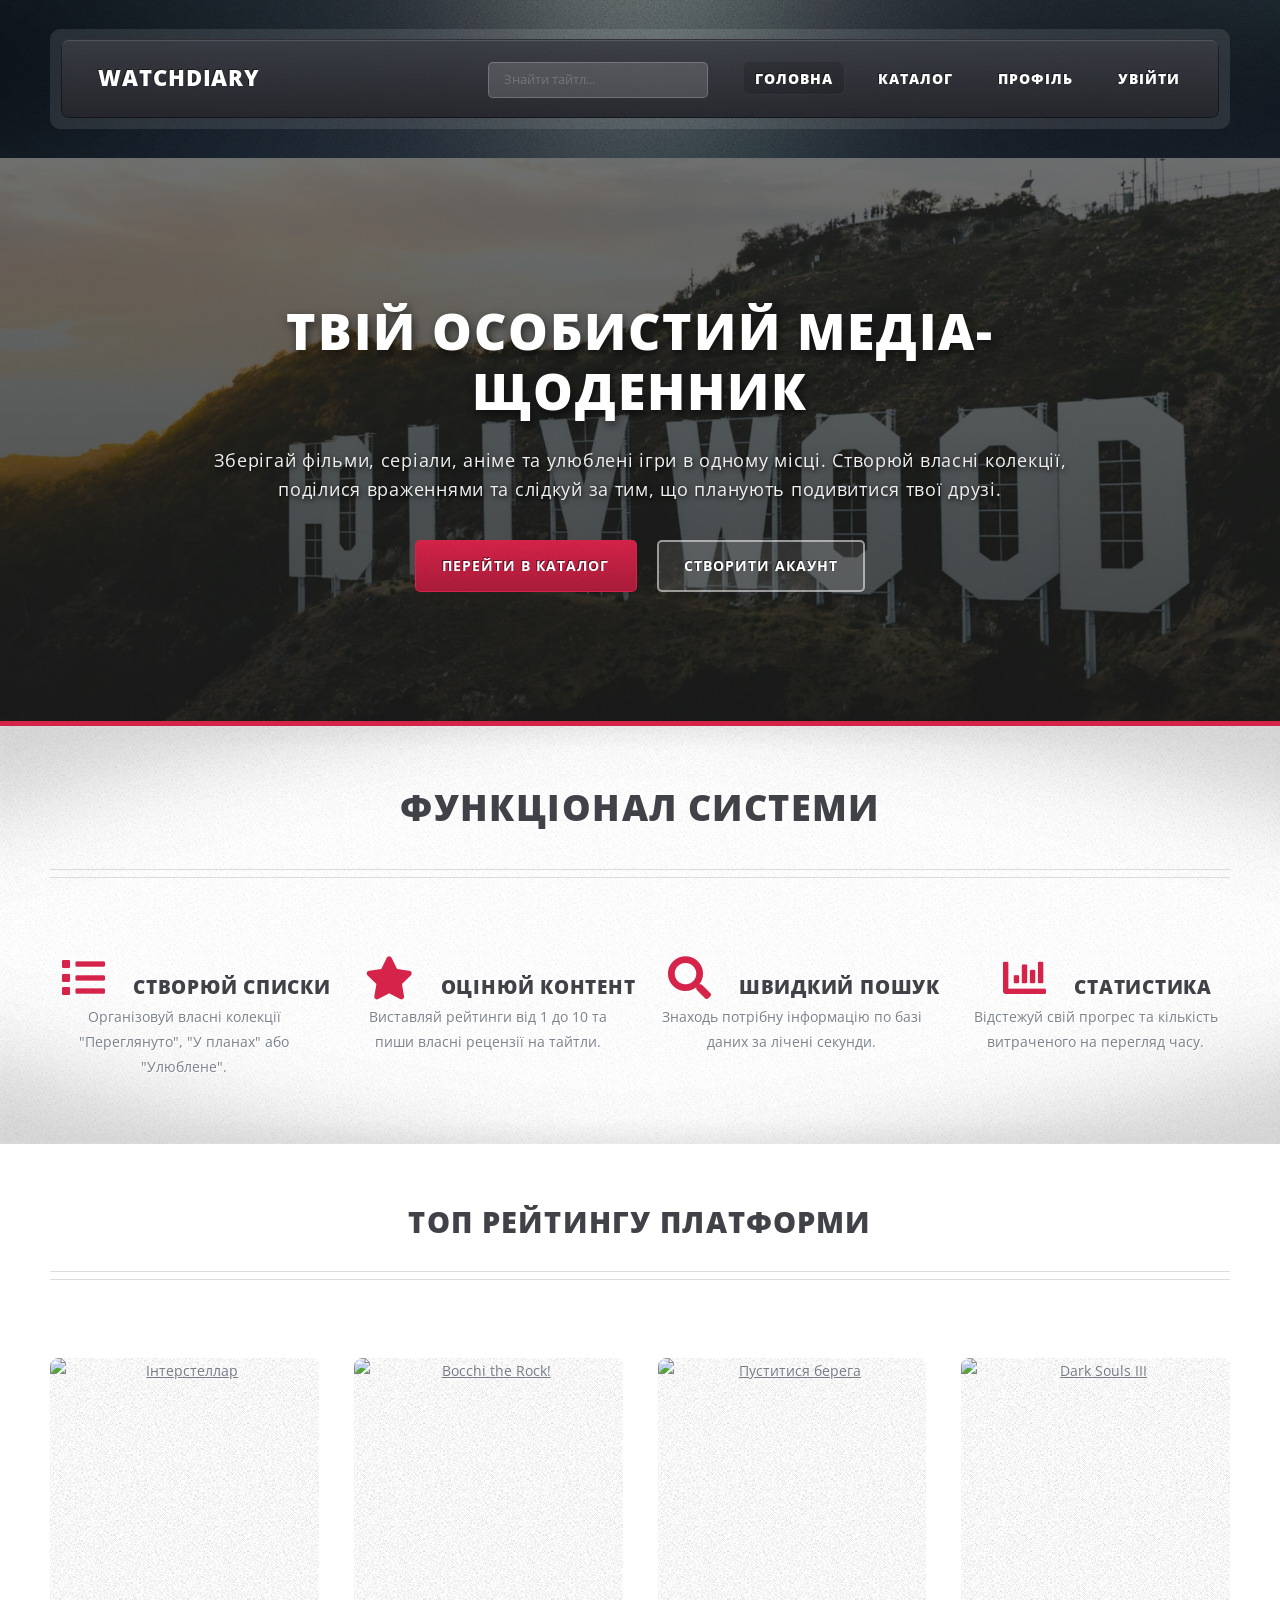
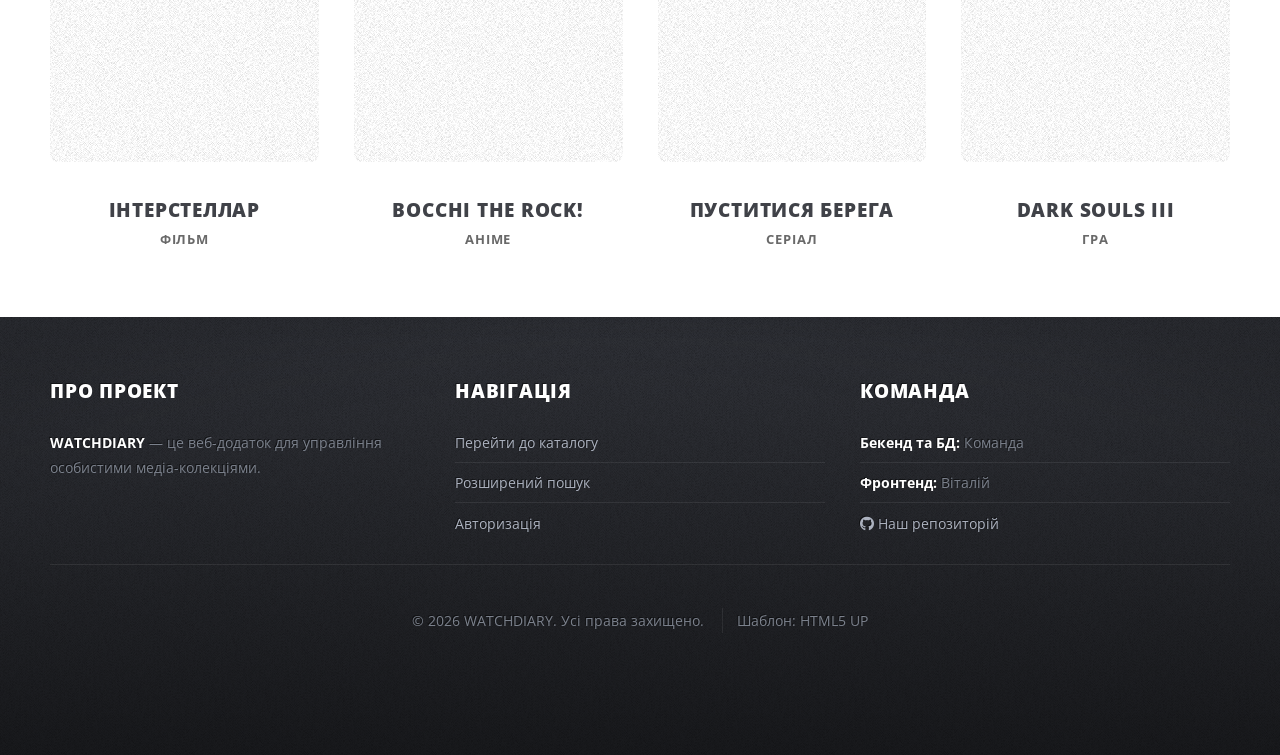
==== commit afd4a87f: "add hero && fix container" ====
--- a/public/index.html
+++ b/public/index.html
@@ -7,10 +7,10 @@
       name="viewport"
       content="width=device-width, initial-scale=1, user-scalable=no"
     />
-    <link rel="stylesheet" href="assets/css/main.css?v=4" />
+    <link rel="stylesheet" href="assets/css/main.css?v=26" />
   </head>
-  <body class="homepage is-preload">
-    <div id="page-wrapper">
+  <body class="no-sidebar is-preload">
+    <div id="page-wrapper" style="overflow-x: hidden">
       <div id="header-wrapper">
         <div class="container">
           <header id="header">
@@ -40,7 +40,7 @@
                           border: 1px solid rgba(255, 255, 255, 0.2);
                           color: #ffffff;
                           padding: 0 15px;
-                          border-radius: 5px; /* Легке заокруглення */
+                          border-radius: 5px;
                           height: 36px;
                           width: 220px;
                           font-size: 13px;
@@ -70,6 +70,120 @@
         </div>
       </div>
 
+      <section
+        id="banner"
+        style="
+          position: relative !important;
+          width: 100vw !important;
+          max-width: 100vw !important;
+          margin-left: calc(-50vw + 50%) !important;
+          left: 0 !important;
+          right: 0 !important;
+          background-color: #222222 !important;
+          background-image:
+            linear-gradient(rgba(21, 21, 21, 0.6), rgba(21, 21, 21, 0.8)),
+            url(&quot;images/hero.jpg&quot;) !important;
+          background-position: center center !important;
+          background-size: cover !important;
+          background-repeat: no-repeat !important;
+          padding: 10em 0 9em 0;
+          text-align: center;
+          color: white;
+          border-bottom: 5px solid #d52349;
+          display: flex !important;
+          flex-direction: column !important;
+          align-items: center !important;
+          justify-content: center !important;
+        "
+      >
+        <div
+          style="
+            position: relative;
+            z-index: 10;
+            width: 100%;
+            max-width: 900px;
+            margin: 0 auto;
+            display: flex;
+            flex-direction: column;
+            align-items: center;
+            justify-content: center;
+          "
+        >
+          <div style="margin-bottom: 2.5em; width: 100%; text-align: center">
+            <h1
+              style="
+                color: white;
+                font-size: 3.5em;
+                font-weight: 800;
+                margin-bottom: 0.5em;
+                letter-spacing: 2px;
+                text-shadow: 2px 4px 10px rgba(0, 0, 0, 0.6);
+                line-height: 1.2;
+                border: none;
+                padding: 0;
+              "
+            >
+              ТВІЙ ОСОБИСТИЙ МЕДІА-ЩОДЕННИК
+            </h1>
+            <p
+              style="
+                color: #f0f0f0;
+                font-size: 1.25em;
+                margin: 0 auto;
+                line-height: 1.6;
+                text-transform: none;
+                font-weight: normal;
+                text-shadow: 1px 2px 5px rgba(0, 0, 0, 0.8);
+              "
+            >
+              Зберігай фільми, серіали, аніме та улюблені ігри в одному місці.
+              Створюй власні колекції, поділися враженнями та слідкуй за тим, що
+              планують подивитися твої друзі.
+            </p>
+          </div>
+          <div
+            style="
+              display: flex;
+              justify-content: center;
+              align-items: center;
+              gap: 20px;
+              flex-wrap: wrap;
+              width: 100%;
+            "
+          >
+            <a
+              href="pages/catalog.html"
+              class="button"
+              style="
+                background-color: #d52349 !important;
+                box-shadow: inset 0 0 0 1px #d52349 !important;
+                color: white !important;
+                font-weight: bold;
+                border-radius: 5px;
+                text-decoration: none;
+                border: none;
+                letter-spacing: 1px;
+              "
+              >Перейти в каталог</a
+            >
+            <a
+              href="pages/login.html"
+              class="button alt"
+              style="
+                background: rgba(255, 255, 255, 0.1) !important;
+                color: white !important;
+                box-shadow: inset 0 0 0 2px rgba(255, 255, 255, 0.5) !important;
+                font-weight: bold;
+                border-radius: 5px;
+                text-decoration: none;
+                letter-spacing: 1px;
+              "
+              >Створити акаунт</a
+            >
+          </div>
+        </div>
+      </section>
+
       <div id="main-wrapper">
         <div class="wrapper style1">
           <div class="inner">
@@ -80,64 +194,52 @@
                     <h2>Функціонал системи</h2>
                   </header>
                 </div>
-
                 <div class="col-3 col-6-medium col-12-small">
                   <section>
                     <span
                       class="icon solid fa-list alt"
                       style="font-size: 3em; color: #d52349"
                     ></span>
-                    <header class="second">
-                      <h3>Створюй списки</h3>
-                    </header>
+                    <header class="second"><h3>Створюй списки</h3></header>
                     <p>
                       Організовуй власні колекції "Переглянуто", "У планах" або
                       "Улюблене".
                     </p>
                   </section>
                 </div>
-
                 <div class="col-3 col-6-medium col-12-small">
                   <section>
                     <span
                       class="icon solid fa-star alt"
                       style="font-size: 3em; color: #d52349"
                     ></span>
-                    <header class="second">
-                      <h3>Оцінюй контент</h3>
-                    </header>
+                    <header class="second"><h3>Оцінюй контент</h3></header>
                     <p>
                       Виставляй рейтинги від 1 до 10 та пиши власні рецензії на
                       тайтли.
                     </p>
                   </section>
                 </div>
-
                 <div class="col-3 col-6-medium col-12-small">
                   <section>
                     <span
                       class="icon solid fa-search alt"
                       style="font-size: 3em; color: #d52349"
                     ></span>
-                    <header class="second">
-                      <h3>Швидкий пошук</h3>
-                    </header>
+                    <header class="second"><h3>Швидкий пошук</h3></header>
                     <p>
                       Знаходь потрібну інформацію по базі даних за лічені
                       секунди.
                     </p>
                   </section>
                 </div>
-
                 <div class="col-3 col-6-medium col-12-small">
                   <section>
                     <span
                       class="icon solid fa-chart-bar alt"
                       style="font-size: 3em; color: #d52349"
                     ></span>
-                    <header class="second">
-                      <h3>Статистика</h3>
-                    </header>
+                    <header class="second"><h3>Статистика</h3></header>
                     <p>
                       Відстежуй свій прогрес та кількість витраченого на
                       перегляд часу.
@@ -161,11 +263,27 @@
 
                 <div class="col-3 col-6-medium col-12-small">
                   <section>
-                    <a href="pages/details.html" class="image featured"
-                      ><img
-                        src="assets/images/interstellar.jpg"
+                    <a
+                      href="pages/details.html"
+                      class="image featured"
+                      style="
+                        display: block;
+                        overflow: hidden;
+                        border-radius: 8px;
+                      "
+                    >
+                      <img
+                        src="images/interstellar.jpg"
                         alt="Інтерстеллар"
-                    /></a>
+                        style="
+                          width: 100% !important;
+                          height: auto !important;
+                          aspect-ratio: 2 / 3 !important; /* Насильно робимо постер 2х3 */
+                          object-fit: cover !important; /* Акуратно обрізаємо краï, не розтягуємо */
+                          display: block !important;
+                        "
+                      />
+                    </a>
                     <header class="second">
                       <h3><a href="pages/details.html">Інтерстеллар</a></h3>
                       <p>Фільм</p>
@@ -175,11 +293,27 @@
 
                 <div class="col-3 col-6-medium col-12-small">
                   <section>
-                    <a href="pages/details.html" class="image featured"
-                      ><img
-                        src="assets/images/bocchi.jpg"
+                    <a
+                      href="pages/details.html"
+                      class="image featured"
+                      style="
+                        display: block;
+                        overflow: hidden;
+                        border-radius: 8px;
+                      "
+                    >
+                      <img
+                        src="images/bocchi.jpg"
                         alt="Bocchi the Rock!"
-                    /></a>
+                        style="
+                          width: 100% !important;
+                          height: auto !important;
+                          aspect-ratio: 2 / 3 !important;
+                          object-fit: cover !important;
+                          display: block !important;
+                        "
+                      />
+                    </a>
                     <header class="second">
                       <h3><a href="pages/details.html">Bocchi the Rock!</a></h3>
                       <p>Аніме</p>
@@ -189,11 +323,27 @@
 
                 <div class="col-3 col-6-medium col-12-small">
                   <section>
-                    <a href="pages/details.html" class="image featured"
-                      ><img
-                        src="assets/images/breaking_bad.jpg"
+                    <a
+                      href="pages/details.html"
+                      class="image featured"
+                      style="
+                        display: block;
+                        overflow: hidden;
+                        border-radius: 8px;
+                      "
+                    >
+                      <img
+                        src="images/breaking_bad.jpg"
                         alt="Пуститися берега"
-                    /></a>
+                        style="
+                          width: 100% !important;
+                          height: auto !important;
+                          aspect-ratio: 2 / 3 !important;
+                          object-fit: cover !important;
+                          display: block !important;
+                        "
+                      />
+                    </a>
                     <header class="second">
                       <h3><a href="pages/details.html">Пуститися берега</a></h3>
                       <p>Серіал</p>
@@ -203,11 +353,27 @@
 
                 <div class="col-3 col-6-medium col-12-small">
                   <section>
-                    <a href="pages/details.html" class="image featured"
-                      ><img
-                        src="assets/images/dark_souls.jpg"
+                    <a
+                      href="pages/details.html"
+                      class="image featured"
+                      style="
+                        display: block;
+                        overflow: hidden;
+                        border-radius: 8px;
+                      "
+                    >
+                      <img
+                        src="images/dark_souls.jpg"
                         alt="Dark Souls III"
-                    /></a>
+                        style="
+                          width: 100% !important;
+                          height: auto !important;
+                          aspect-ratio: 2 / 3 !important;
+                          object-fit: cover !important;
+                          display: block !important;
+                        "
+                      />
+                    </a>
                     <header class="second">
                       <h3><a href="pages/details.html">Dark Souls III</a></h3>
                       <p>Гра</p>
@@ -228,12 +394,10 @@
                 <h2>Про проект</h2>
                 <p>
                   <strong>WATCHDIARY</strong> — це веб-додаток для управління
-                  особистими медіа-колекціями. Проект створено для демонстрації
-                  роботи з реляційними базами даних та Web API.
+                  особистими медіа-колекціями.
                 </p>
               </section>
             </div>
-
             <div class="col-4 col-12-mobile">
               <section>
                 <h2>Навігація</h2>
@@ -244,7 +408,6 @@
                 </ul>
               </section>
             </div>
-
             <div class="col-4 col-12-mobile">
               <section>
                 <h2>Команда</h2>
@@ -256,15 +419,13 @@
                       href="https://github.com/Gilaneth/WatchDiary"
                       class="icon brands fa-github"
                       style="cursor: pointer !important"
-                    >
-                      <span class="label">GitHub</span> Наш репозиторій
-                    </a>
+                      ><span class="label">GitHub</span> Наш репозиторій</a
+                    >
                   </li>
                 </ul>
               </section>
             </div>
           </div>
-
           <div class="row">
             <div class="col-12">
               <div id="copyright">
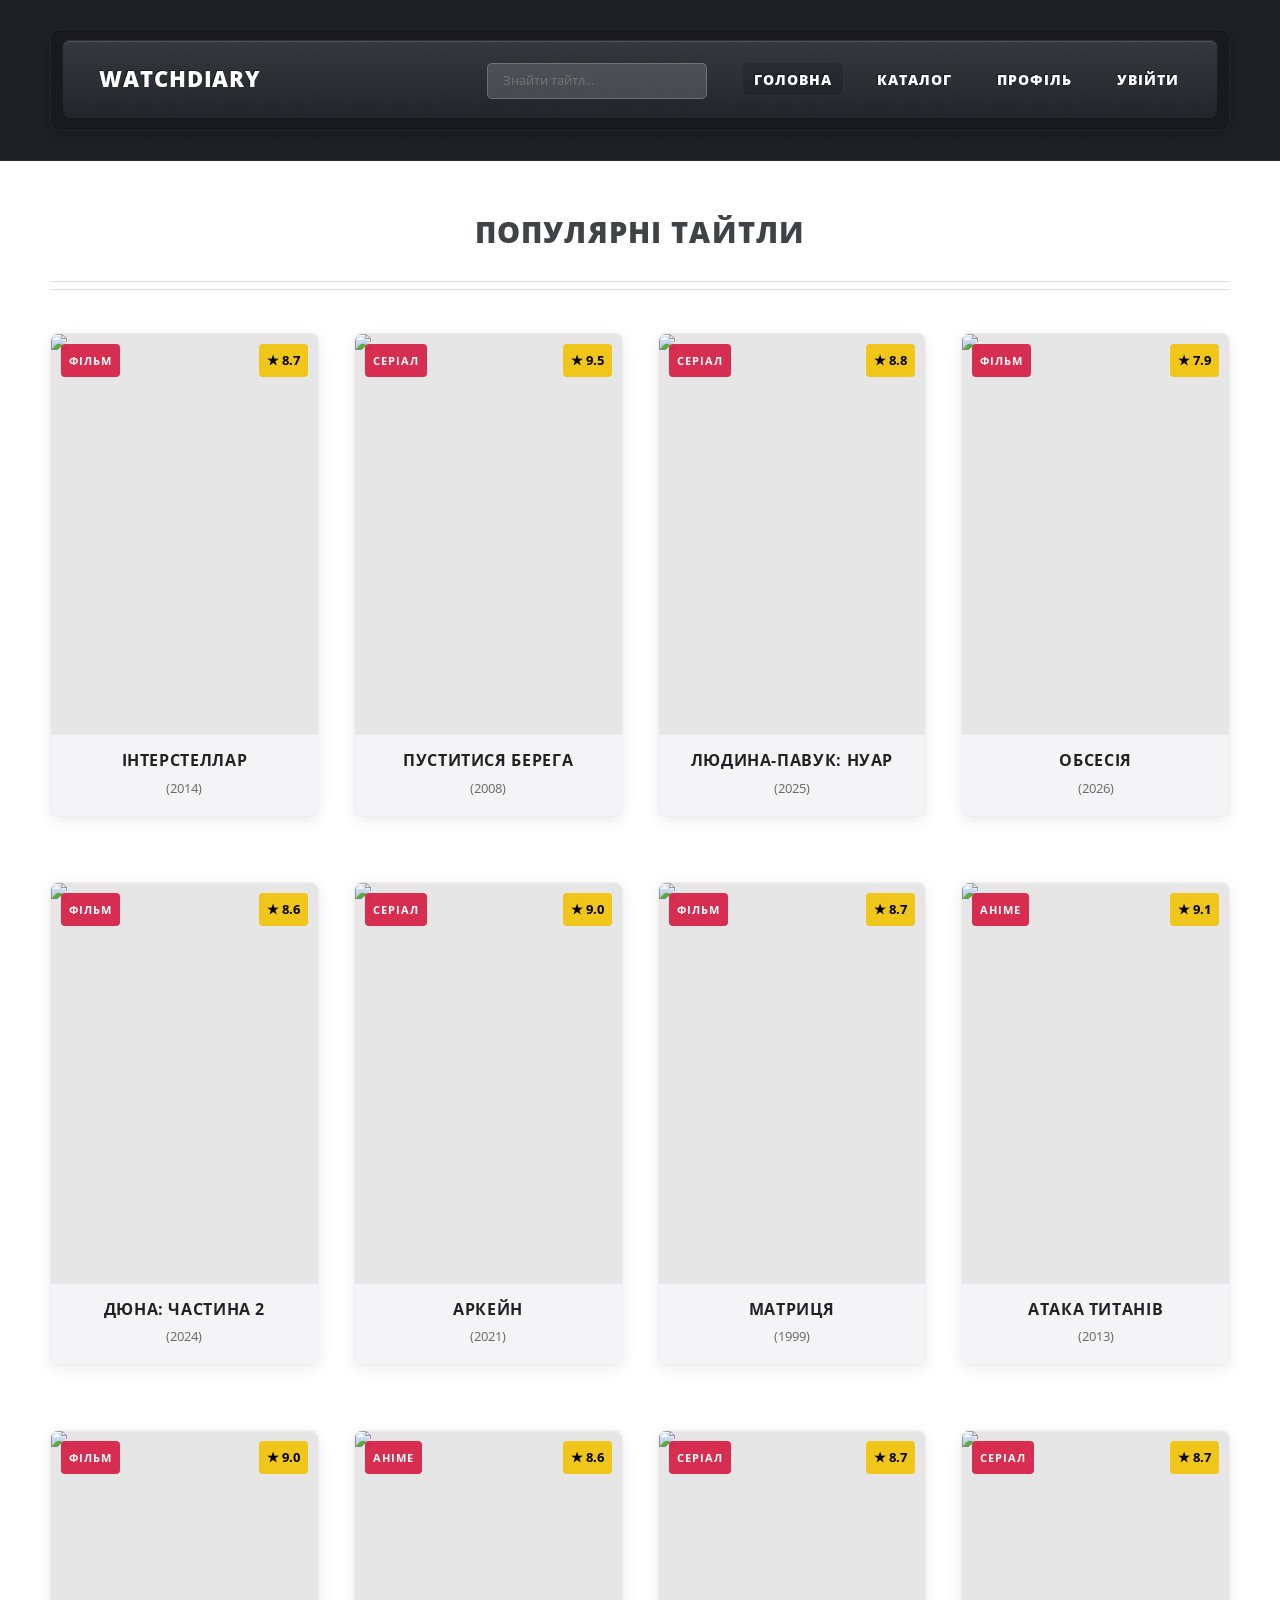
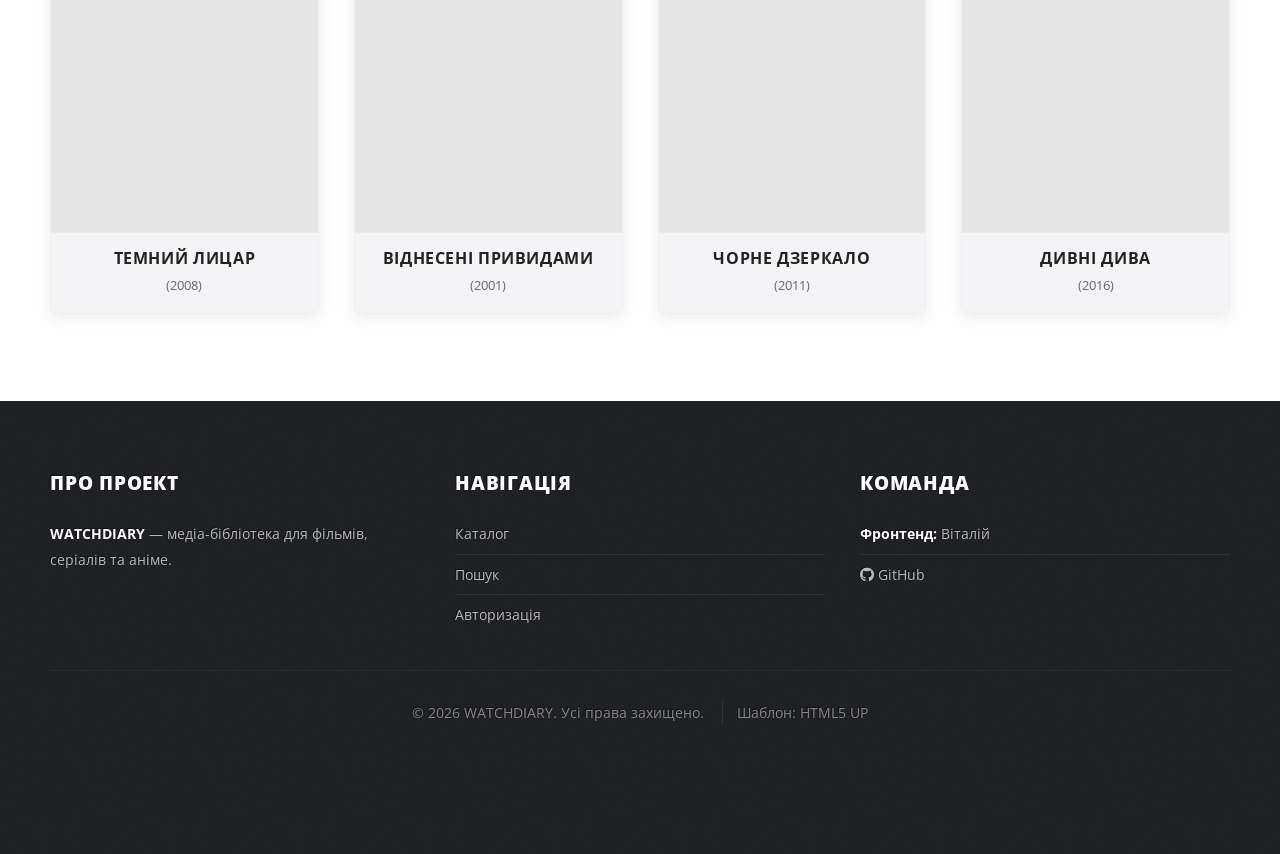
==== commit dcd61986: "fix index" ====
--- a/public/index.html
+++ b/public/index.html
@@ -7,16 +7,161 @@
       name="viewport"
       content="width=device-width, initial-scale=1, user-scalable=no"
     />
-    <link rel="stylesheet" href="assets/css/main.css?v=26" />
+    <link rel="stylesheet" href="assets/css/main.css?v=38" />
+    <style>
+      /* --- ТЕМНА НАВІГАЦІЙНА ПАНЕЛЬ ТА ПІДВАЛ --- */
+      #header-wrapper {
+        background-color: rgba(31, 32, 35, 0.9) !important;
+        background-image: none !important;
+        box-shadow: 0 4px 20px rgba(0, 0, 0, 0.3) !important;
+        border-bottom: 1px solid rgba(255, 255, 255, 0.05) !important;
+      }
+
+      #header {
+        background-color: rgba(20, 21, 23, 0.5) !important;
+        background-image: none !important;
+        border: 1px solid rgba(255, 255, 255, 0.05) !important;
+        box-shadow: 0 4px 15px rgba(0, 0, 0, 0.2) !important;
+      }
+
+      #footer-wrapper {
+        background-color: rgba(31, 32, 35, 0.9) !important;
+        background-image: none !important;
+        border-top: none !important;
+        padding-top: 5em !important;
+        padding-bottom: 5em !important;
+      }
+
+      #footer {
+        background-color: transparent !important;
+      }
+      #footer-wrapper h2 {
+        color: #ffffff !important;
+        margin-bottom: 1.5em;
+      }
+      #footer-wrapper p,
+      #footer-wrapper li {
+        color: #bbbbbb !important;
+      }
+      #footer-wrapper a {
+        color: #bbbbbb !important;
+        text-decoration: none !important;
+      }
+      #footer-wrapper a:hover {
+        color: #d52349 !important;
+      }
+
+      #copyright {
+        margin-top: 3em !important;
+        padding-top: 2em !important;
+        border-top: 1px solid rgba(255, 255, 255, 0.05);
+      }
+      #copyright li {
+        color: #888888 !important;
+      }
+
+      /* --- Стилі для карток каталогу --- */
+      .media-card {
+        position: relative;
+        background: #ffffff !important;
+        border-radius: 8px;
+        overflow: hidden;
+        margin-bottom: 30px;
+        transition:
+          transform 0.3s,
+          box-shadow 0.3s;
+        box-shadow: 0 4px 15px rgba(0, 0, 0, 0.08) !important;
+        border: 1px solid #eeeeee !important;
+      }
+      .media-card:hover {
+        transform: translateY(-5px);
+        box-shadow: 0 8px 25px rgba(0, 0, 0, 0.15) !important;
+      }
+      .media-image-container {
+        position: relative;
+        aspect-ratio: 2 / 3;
+        overflow: hidden;
+        background: #e6e6e6;
+      }
+
+      /* ФІКС: Зникають іконки розірваних картинок та alt-текст */
+      .media-image-container img {
+        width: 100%;
+        height: 100%;
+        object-fit: cover;
+        display: block;
+        color: transparent;
+        text-indent: -10000px;
+      }
+
+      .badge-rating {
+        position: absolute;
+        top: 10px;
+        right: 10px;
+        background: rgba(241, 196, 15, 0.95) !important;
+        color: #000 !important;
+        padding: 4px 8px;
+        border-radius: 4px;
+        font-weight: bold;
+        font-size: 13px;
+        display: flex;
+        align-items: center;
+        gap: 4px;
+        z-index: 2;
+      }
+      .badge-status {
+        position: absolute;
+        top: 10px;
+        left: 10px;
+        background: rgba(213, 35, 73, 0.95) !important;
+        color: #fff !important;
+        padding: 4px 8px;
+        border-radius: 4px;
+        font-weight: bold;
+        font-size: 11px;
+        text-transform: uppercase;
+        letter-spacing: 1px;
+        z-index: 2;
+      }
+      .media-info {
+        padding: 15px;
+        text-align: center;
+        background: #f4f4f6 !important;
+        border-top: 1px solid #eaeaea !important;
+      }
+      .media-info h3 {
+        margin: 0 0 5px 0;
+        font-size: 1.1em;
+        line-height: 1.3;
+      }
+      .media-info h3 a {
+        border: none !important;
+        color: #222222 !important;
+        text-decoration: none !important;
+        font-weight: 700;
+        display: block;
+        white-space: nowrap;
+        overflow: hidden;
+        text-overflow: ellipsis; /* Додаємо три крапки, якщо назва задовга */
+      }
+      .media-info h3 a:hover {
+        color: #d52349 !important;
+        background: transparent !important;
+      }
+      .media-info p {
+        margin: 0;
+        color: #666666 !important;
+        font-size: 0.9em;
+      }
+    </style>
   </head>
   <body class="no-sidebar is-preload">
-    <div id="page-wrapper" style="overflow-x: hidden">
+    <div id="page-wrapper">
       <div id="header-wrapper">
         <div class="container">
           <header id="header">
             <div class="inner">
               <h1><a href="index.html" id="logo">WATCHDIARY</a></h1>
-
               <nav id="nav">
                 <ul>
                   <li style="padding-left: 0; padding-right: 25px">
@@ -56,7 +201,6 @@
                       />
                     </form>
                   </li>
-
                   <li class="current_page_item">
                     <a href="index.html">ГОЛОВНА</a>
                   </li>
@@ -70,318 +214,210 @@
         </div>
       </div>
 
-      <section
-        id="banner"
-        style="
-          position: relative !important;
-          width: 100vw !important;
-          max-width: 100vw !important;
-          margin-left: calc(-50vw + 50%) !important;
-          left: 0 !important;
-          right: 0 !important;
-          background-color: #222222 !important;
-          background-image:
-            linear-gradient(rgba(21, 21, 21, 0.6), rgba(21, 21, 21, 0.8)),
-            url(&quot;images/hero.jpg&quot;) !important;
-          background-position: center center !important;
-          background-size: cover !important;
-          background-repeat: no-repeat !important;
-          padding: 10em 0 9em 0;
-          text-align: center;
-          color: white;
-          border-bottom: 5px solid #d52349;
-          display: flex !important;
-          flex-direction: column !important;
-          align-items: center !important;
-          justify-content: center !important;
-        "
-      >
-        <div
-          style="
-            position: relative;
-            z-index: 10;
-            width: 100%;
-            max-width: 900px;
-            margin: 0 auto;
-            display: flex;
-            flex-direction: column;
-            align-items: center;
-            justify-content: center;
-          "
-        >
-          <div style="margin-bottom: 2.5em; width: 100%; text-align: center">
-            <h1
-              style="
-                color: white;
-                font-size: 3.5em;
-                font-weight: 800;
-                margin-bottom: 0.5em;
-                letter-spacing: 2px;
-                text-shadow: 2px 4px 10px rgba(0, 0, 0, 0.6);
-                line-height: 1.2;
-                border: none;
-                padding: 0;
-              "
-            >
-              ТВІЙ ОСОБИСТИЙ МЕДІА-ЩОДЕННИК
-            </h1>
-            <p
-              style="
-                color: #f0f0f0;
-                font-size: 1.25em;
-                margin: 0 auto;
-                line-height: 1.6;
-                text-transform: none;
-                font-weight: normal;
-                text-shadow: 1px 2px 5px rgba(0, 0, 0, 0.8);
-              "
-            >
-              Зберігай фільми, серіали, аніме та улюблені ігри в одному місці.
-              Створюй власні колекції, поділися враженнями та слідкуй за тим, що
-              планують подивитися твої друзі.
-            </p>
-          </div>
-          <div
-            style="
-              display: flex;
-              justify-content: center;
-              align-items: center;
-              gap: 20px;
-              flex-wrap: wrap;
-              width: 100%;
-            "
-          >
-            <a
-              href="pages/catalog.html"
-              class="button"
-              style="
-                background-color: #d52349 !important;
-                box-shadow: inset 0 0 0 1px #d52349 !important;
-                color: white !important;
-                font-weight: bold;
-                border-radius: 5px;
-                text-decoration: none;
-                border: none;
-                letter-spacing: 1px;
-              "
-              >Перейти в каталог</a
-            >
-            <a
-              href="pages/login.html"
-              class="button alt"
-              style="
-                background: rgba(255, 255, 255, 0.1) !important;
-                color: white !important;
-                box-shadow: inset 0 0 0 2px rgba(255, 255, 255, 0.5) !important;
-                font-weight: bold;
-                border-radius: 5px;
-                text-decoration: none;
-                letter-spacing: 1px;
-              "
-              >Створити акаунт</a
-            >
-          </div>
-        </div>
-      </section>
-
-      <div id="main-wrapper">
-        <div class="wrapper style1">
-          <div class="inner">
-            <section class="container box feature1">
-              <div class="row">
-                <div class="col-12">
-                  <header class="first major">
-                    <h2>Функціонал системи</h2>
-                  </header>
-                </div>
-                <div class="col-3 col-6-medium col-12-small">
-                  <section>
-                    <span
-                      class="icon solid fa-list alt"
-                      style="font-size: 3em; color: #d52349"
-                    ></span>
-                    <header class="second"><h3>Створюй списки</h3></header>
-                    <p>
-                      Організовуй власні колекції "Переглянуто", "У планах" або
-                      "Улюблене".
-                    </p>
-                  </section>
-                </div>
-                <div class="col-3 col-6-medium col-12-small">
-                  <section>
-                    <span
-                      class="icon solid fa-star alt"
-                      style="font-size: 3em; color: #d52349"
-                    ></span>
-                    <header class="second"><h3>Оцінюй контент</h3></header>
-                    <p>
-                      Виставляй рейтинги від 1 до 10 та пиши власні рецензії на
-                      тайтли.
-                    </p>
-                  </section>
-                </div>
-                <div class="col-3 col-6-medium col-12-small">
-                  <section>
-                    <span
-                      class="icon solid fa-search alt"
-                      style="font-size: 3em; color: #d52349"
-                    ></span>
-                    <header class="second"><h3>Швидкий пошук</h3></header>
-                    <p>
-                      Знаходь потрібну інформацію по базі даних за лічені
-                      секунди.
-                    </p>
-                  </section>
-                </div>
-                <div class="col-3 col-6-medium col-12-small">
-                  <section>
-                    <span
-                      class="icon solid fa-chart-bar alt"
-                      style="font-size: 3em; color: #d52349"
-                    ></span>
-                    <header class="second"><h3>Статистика</h3></header>
-                    <p>
-                      Відстежуй свій прогрес та кількість витраченого на
-                      перегляд часу.
-                    </p>
-                  </section>
-                </div>
-              </div>
-            </section>
-          </div>
-        </div>
-
-        <div class="wrapper style2">
-          <div class="inner">
-            <section class="container box feature2">
-              <div class="row">
-                <div class="col-12">
-                  <header class="major">
-                    <h2>Топ рейтингу платформи</h2>
-                  </header>
-                </div>
-
-                <div class="col-3 col-6-medium col-12-small">
-                  <section>
-                    <a
-                      href="pages/details.html"
-                      class="image featured"
-                      style="
-                        display: block;
-                        overflow: hidden;
-                        border-radius: 8px;
-                      "
+      <div id="main-wrapper" style="padding-top: 4em; padding-bottom: 4em">
+        <div class="container">
+          <header class="major" style="margin-bottom: 3em; text-align: center">
+            <h2>Популярні тайтли</h2>
+          </header>
+
+          <div class="row">
+            <div class="col-3 col-6-medium col-12-small">
+              <div class="media-card">
+                <div class="media-image-container">
+                  <div class="badge-status">Фільм</div>
+                  <div class="badge-rating">★ 8.7</div>
+                  <a href="pages/details.html"
+                    ><img src="images/interstellar.jpg" alt="Інтерстеллар"
+                  /></a>
+                </div>
+                <div class="media-info">
+                  <h3><a href="pages/details.html">Інтерстеллар</a></h3>
+                  <p>(2014)</p>
+                </div>
+              </div>
+            </div>
+
+            <div class="col-3 col-6-medium col-12-small">
+              <div class="media-card">
+                <div class="media-image-container">
+                  <div class="badge-status">Серіал</div>
+                  <div class="badge-rating">★ 9.5</div>
+                  <a href="pages/details.html"
+                    ><img src="images/breaking_bad.jpg" alt="Пуститися берега"
+                  /></a>
+                </div>
+                <div class="media-info">
+                  <h3><a href="pages/details.html">Пуститися берега</a></h3>
+                  <p>(2008)</p>
+                </div>
+              </div>
+            </div>
+
+            <div class="col-3 col-6-medium col-12-small">
+              <div class="media-card">
+                <div class="media-image-container">
+                  <div class="badge-status">Серіал</div>
+                  <div class="badge-rating">★ 8.8</div>
+                  <a href="pages/details.html"
+                    ><img src="images/spider_noir.jpg" alt="Spider-Man Noir"
+                  /></a>
+                </div>
+                <div class="media-info">
+                  <h3><a href="pages/details.html">Людина-павук: Нуар</a></h3>
+                  <p>(2025)</p>
+                </div>
+              </div>
+            </div>
+
+            <div class="col-3 col-6-medium col-12-small">
+              <div class="media-card">
+                <div class="media-image-container">
+                  <div class="badge-status">Фільм</div>
+                  <div class="badge-rating">★ 7.9</div>
+                  <a href="pages/details.html"
+                    ><img src="images/obsession_26.jpg" alt="Обсесія"
+                  /></a>
+                </div>
+                <div class="media-info">
+                  <h3><a href="pages/details.html">Обсесія</a></h3>
+                  <p>(2026)</p>
+                </div>
+              </div>
+            </div>
+
+            <div class="col-3 col-6-medium col-12-small">
+              <div class="media-card">
+                <div class="media-image-container">
+                  <div class="badge-status">Фільм</div>
+                  <div class="badge-rating">★ 8.6</div>
+                  <a href="pages/details.html"
+                    ><img src="images/dune_2.jpg" alt="Дюна: Частина друга"
+                  /></a>
+                </div>
+                <div class="media-info">
+                  <h3>
+                    <a href="pages/details.html" title="Дюна: Частина друга"
+                      >Дюна: Частина 2</a
                     >
-                      <img
-                        src="images/interstellar.jpg"
-                        alt="Інтерстеллар"
-                        style="
-                          width: 100% !important;
-                          height: auto !important;
-                          aspect-ratio: 2 / 3 !important; /* Насильно робимо постер 2х3 */
-                          object-fit: cover !important; /* Акуратно обрізаємо краï, не розтягуємо */
-                          display: block !important;
-                        "
-                      />
-                    </a>
-                    <header class="second">
-                      <h3><a href="pages/details.html">Інтерстеллар</a></h3>
-                      <p>Фільм</p>
-                    </header>
-                  </section>
-                </div>
-
-                <div class="col-3 col-6-medium col-12-small">
-                  <section>
-                    <a
-                      href="pages/details.html"
-                      class="image featured"
-                      style="
-                        display: block;
-                        overflow: hidden;
-                        border-radius: 8px;
-                      "
-                    >
-                      <img
-                        src="images/bocchi.jpg"
-                        alt="Bocchi the Rock!"
-                        style="
-                          width: 100% !important;
-                          height: auto !important;
-                          aspect-ratio: 2 / 3 !important;
-                          object-fit: cover !important;
-                          display: block !important;
-                        "
-                      />
-                    </a>
-                    <header class="second">
-                      <h3><a href="pages/details.html">Bocchi the Rock!</a></h3>
-                      <p>Аніме</p>
-                    </header>
-                  </section>
-                </div>
-
-                <div class="col-3 col-6-medium col-12-small">
-                  <section>
-                    <a
-                      href="pages/details.html"
-                      class="image featured"
-                      style="
-                        display: block;
-                        overflow: hidden;
-                        border-radius: 8px;
-                      "
-                    >
-                      <img
-                        src="images/breaking_bad.jpg"
-                        alt="Пуститися берега"
-                        style="
-                          width: 100% !important;
-                          height: auto !important;
-                          aspect-ratio: 2 / 3 !important;
-                          object-fit: cover !important;
-                          display: block !important;
-                        "
-                      />
-                    </a>
-                    <header class="second">
-                      <h3><a href="pages/details.html">Пуститися берега</a></h3>
-                      <p>Серіал</p>
-                    </header>
-                  </section>
-                </div>
-
-                <div class="col-3 col-6-medium col-12-small">
-                  <section>
-                    <a
-                      href="pages/details.html"
-                      class="image featured"
-                      style="
-                        display: block;
-                        overflow: hidden;
-                        border-radius: 8px;
-                      "
-                    >
-                      <img
-                        src="images/dark_souls.jpg"
-                        alt="Dark Souls III"
-                        style="
-                          width: 100% !important;
-                          height: auto !important;
-                          aspect-ratio: 2 / 3 !important;
-                          object-fit: cover !important;
-                          display: block !important;
-                        "
-                      />
-                    </a>
-                    <header class="second">
-                      <h3><a href="pages/details.html">Dark Souls III</a></h3>
-                      <p>Гра</p>
-                    </header>
-                  </section>
-                </div>
-              </div>
-            </section>
+                  </h3>
+                  <p>(2024)</p>
+                </div>
+              </div>
+            </div>
+
+            <div class="col-3 col-6-medium col-12-small">
+              <div class="media-card">
+                <div class="media-image-container">
+                  <div class="badge-status">Серіал</div>
+                  <div class="badge-rating">★ 9.0</div>
+                  <a href="pages/details.html"
+                    ><img src="images/arcane.jpg" alt="Аркейн"
+                  /></a>
+                </div>
+                <div class="media-info">
+                  <h3><a href="pages/details.html">Аркейн</a></h3>
+                  <p>(2021)</p>
+                </div>
+              </div>
+            </div>
+
+            <div class="col-3 col-6-medium col-12-small">
+              <div class="media-card">
+                <div class="media-image-container">
+                  <div class="badge-status">Фільм</div>
+                  <div class="badge-rating">★ 8.7</div>
+                  <a href="pages/details.html"
+                    ><img src="images/matrix.jpg" alt="Матриця"
+                  /></a>
+                </div>
+                <div class="media-info">
+                  <h3><a href="pages/details.html">Матриця</a></h3>
+                  <p>(1999)</p>
+                </div>
+              </div>
+            </div>
+
+            <div class="col-3 col-6-medium col-12-small">
+              <div class="media-card">
+                <div class="media-image-container">
+                  <div class="badge-status">Аніме</div>
+                  <div class="badge-rating">★ 9.1</div>
+                  <a href="pages/details.html"
+                    ><img src="images/aot.jpg" alt="Атака титанів"
+                  /></a>
+                </div>
+                <div class="media-info">
+                  <h3><a href="pages/details.html">Атака титанів</a></h3>
+                  <p>(2013)</p>
+                </div>
+              </div>
+            </div>
+
+            <div class="col-3 col-6-medium col-12-small">
+              <div class="media-card">
+                <div class="media-image-container">
+                  <div class="badge-status">Фільм</div>
+                  <div class="badge-rating">★ 9.0</div>
+                  <a href="pages/details.html"
+                    ><img src="images/dark_knight.jpg" alt="Темний лицар"
+                  /></a>
+                </div>
+                <div class="media-info">
+                  <h3><a href="pages/details.html">Темний лицар</a></h3>
+                  <p>(2008)</p>
+                </div>
+              </div>
+            </div>
+
+            <div class="col-3 col-6-medium col-12-small">
+              <div class="media-card">
+                <div class="media-image-container">
+                  <div class="badge-status">Аніме</div>
+                  <div class="badge-rating">★ 8.6</div>
+                  <a href="pages/details.html"
+                    ><img
+                      src="images/spirited_away.jpg"
+                      alt="Віднесені привидами"
+                  /></a>
+                </div>
+                <div class="media-info">
+                  <h3><a href="pages/details.html">Віднесені привидами</a></h3>
+                  <p>(2001)</p>
+                </div>
+              </div>
+            </div>
+
+            <div class="col-3 col-6-medium col-12-small">
+              <div class="media-card">
+                <div class="media-image-container">
+                  <div class="badge-status">Серіал</div>
+                  <div class="badge-rating">★ 8.7</div>
+                  <a href="pages/details.html"
+                    ><img src="images/black_mirror.jpg" alt="Чорне дзеркало"
+                  /></a>
+                </div>
+                <div class="media-info">
+                  <h3><a href="pages/details.html">Чорне дзеркало</a></h3>
+                  <p>(2011)</p>
+                </div>
+              </div>
+            </div>
+
+            <div class="col-3 col-6-medium col-12-small">
+              <div class="media-card">
+                <div class="media-image-container">
+                  <div class="badge-status">Серіал</div>
+                  <div class="badge-rating">★ 8.7</div>
+                  <a href="pages/details.html"
+                    ><img src="images/stranger_things.jpg" alt="Дивні дива"
+                  /></a>
+                </div>
+                <div class="media-info">
+                  <h3><a href="pages/details.html">Дивні дива</a></h3>
+                  <p>(2016)</p>
+                </div>
+              </div>
+            </div>
           </div>
         </div>
       </div>
@@ -393,8 +429,8 @@
               <section>
                 <h2>Про проект</h2>
                 <p>
-                  <strong>WATCHDIARY</strong> — це веб-додаток для управління
-                  особистими медіа-колекціями.
+                  <strong>WATCHDIARY</strong> — медіа-бібліотека для фільмів,
+                  серіалів та аніме.
                 </p>
               </section>
             </div>
@@ -402,8 +438,8 @@
               <section>
                 <h2>Навігація</h2>
                 <ul class="divided">
-                  <li><a href="pages/catalog.html">Перейти до каталогу</a></li>
-                  <li><a href="pages/search.html">Розширений пошук</a></li>
+                  <li><a href="pages/catalog.html">Каталог</a></li>
+                  <li><a href="pages/search.html">Пошук</a></li>
                   <li><a href="pages/login.html">Авторизація</a></li>
                 </ul>
               </section>
@@ -412,14 +448,13 @@
               <section>
                 <h2>Команда</h2>
                 <ul class="divided">
-                  <li><strong>Бекенд та БД:</strong> Команда</li>
                   <li><strong>Фронтенд:</strong> Віталій</li>
                   <li>
                     <a
                       href="https://github.com/Gilaneth/WatchDiary"
                       class="icon brands fa-github"
-                      style="cursor: pointer !important"
-                      ><span class="label">GitHub</span> Наш репозиторій</a
+                    >
+                      GitHub</a
                     >
                   </li>
                 </ul>
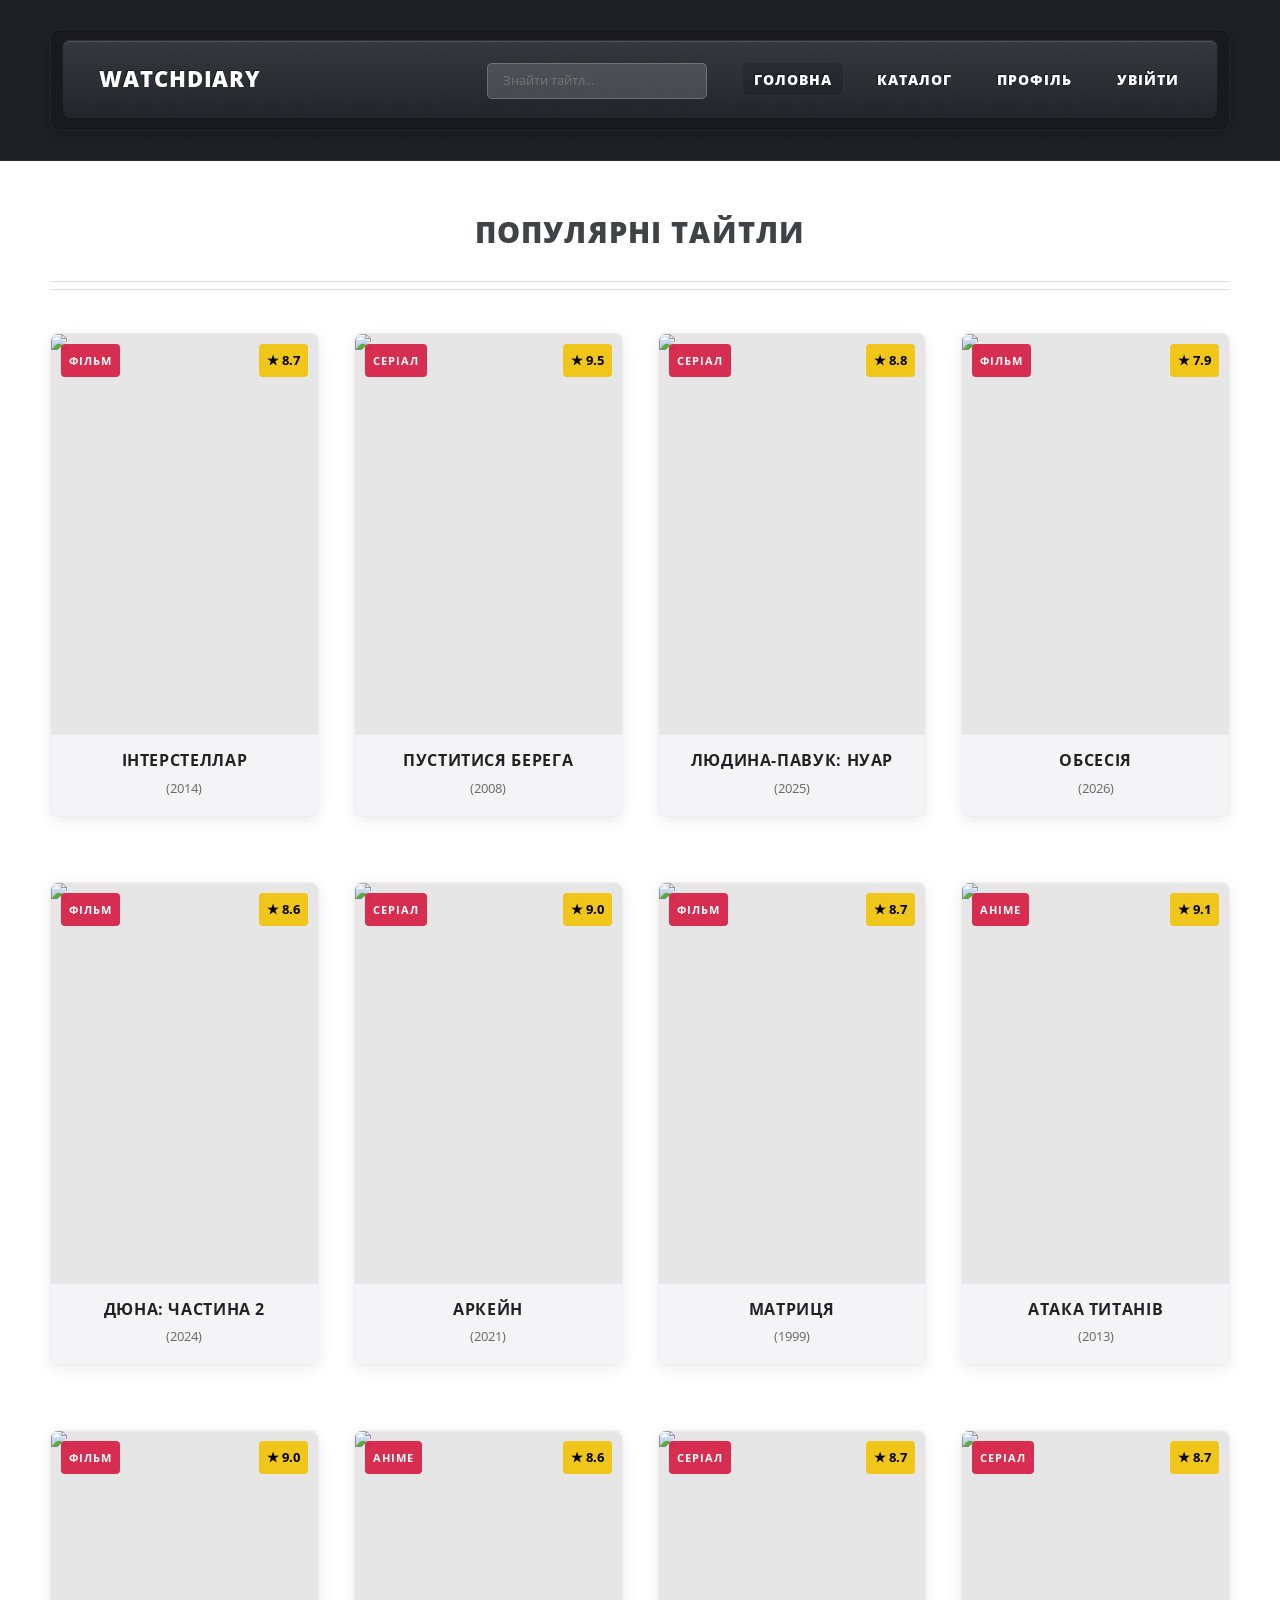
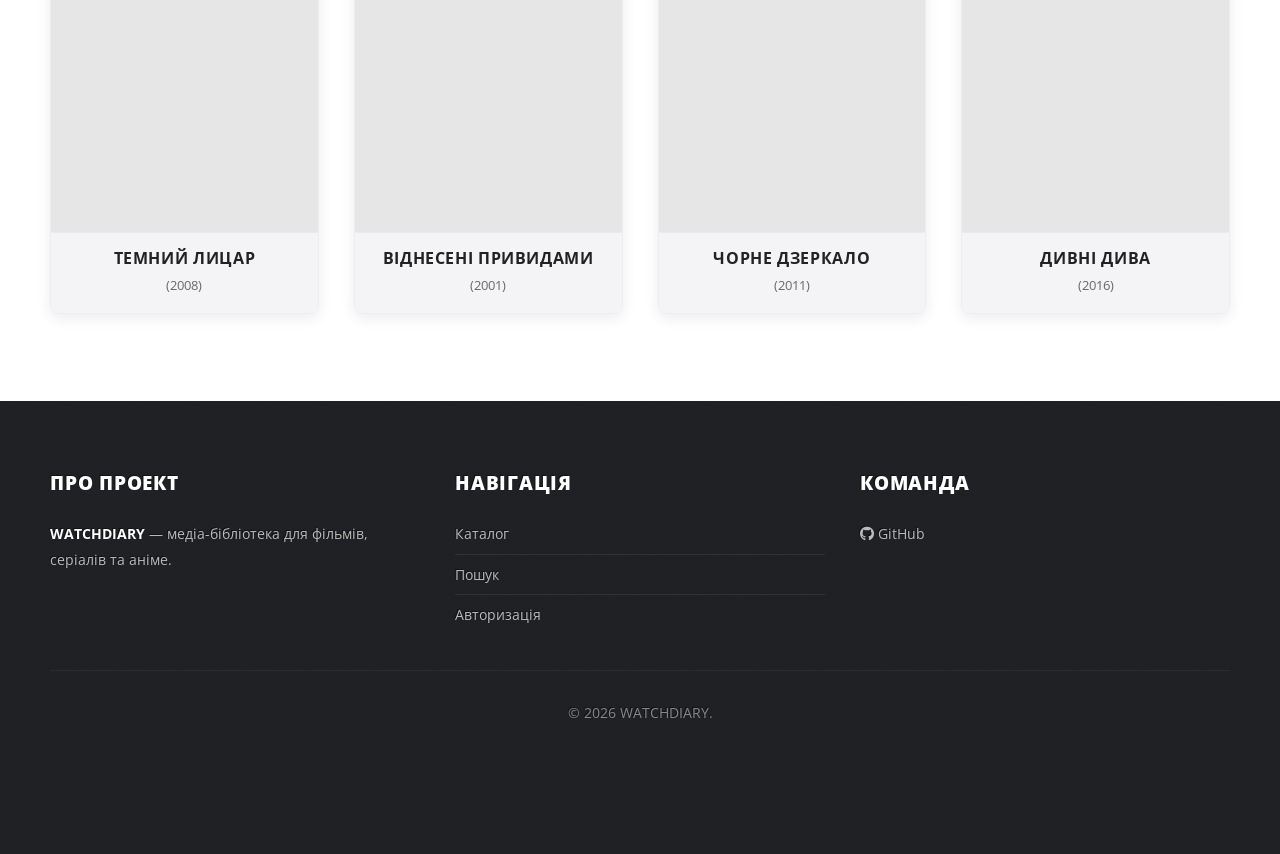
==== commit 94c4b3ed: "fix" ====
--- a/public/index.html
+++ b/public/index.html
@@ -448,7 +448,6 @@
               <section>
                 <h2>Команда</h2>
                 <ul class="divided">
-                  <li><strong>Фронтенд:</strong> Віталій</li>
                   <li>
                     <a
                       href="https://github.com/Gilaneth/WatchDiary"
@@ -465,8 +464,7 @@
             <div class="col-12">
               <div id="copyright">
                 <ul class="menu">
-                  <li>&copy; 2026 WATCHDIARY. Усі права захищено.</li>
-                  <li>Шаблон: HTML5 UP</li>
+                  <li>&copy; 2026 WATCHDIARY.</li>
                 </ul>
               </div>
             </div>
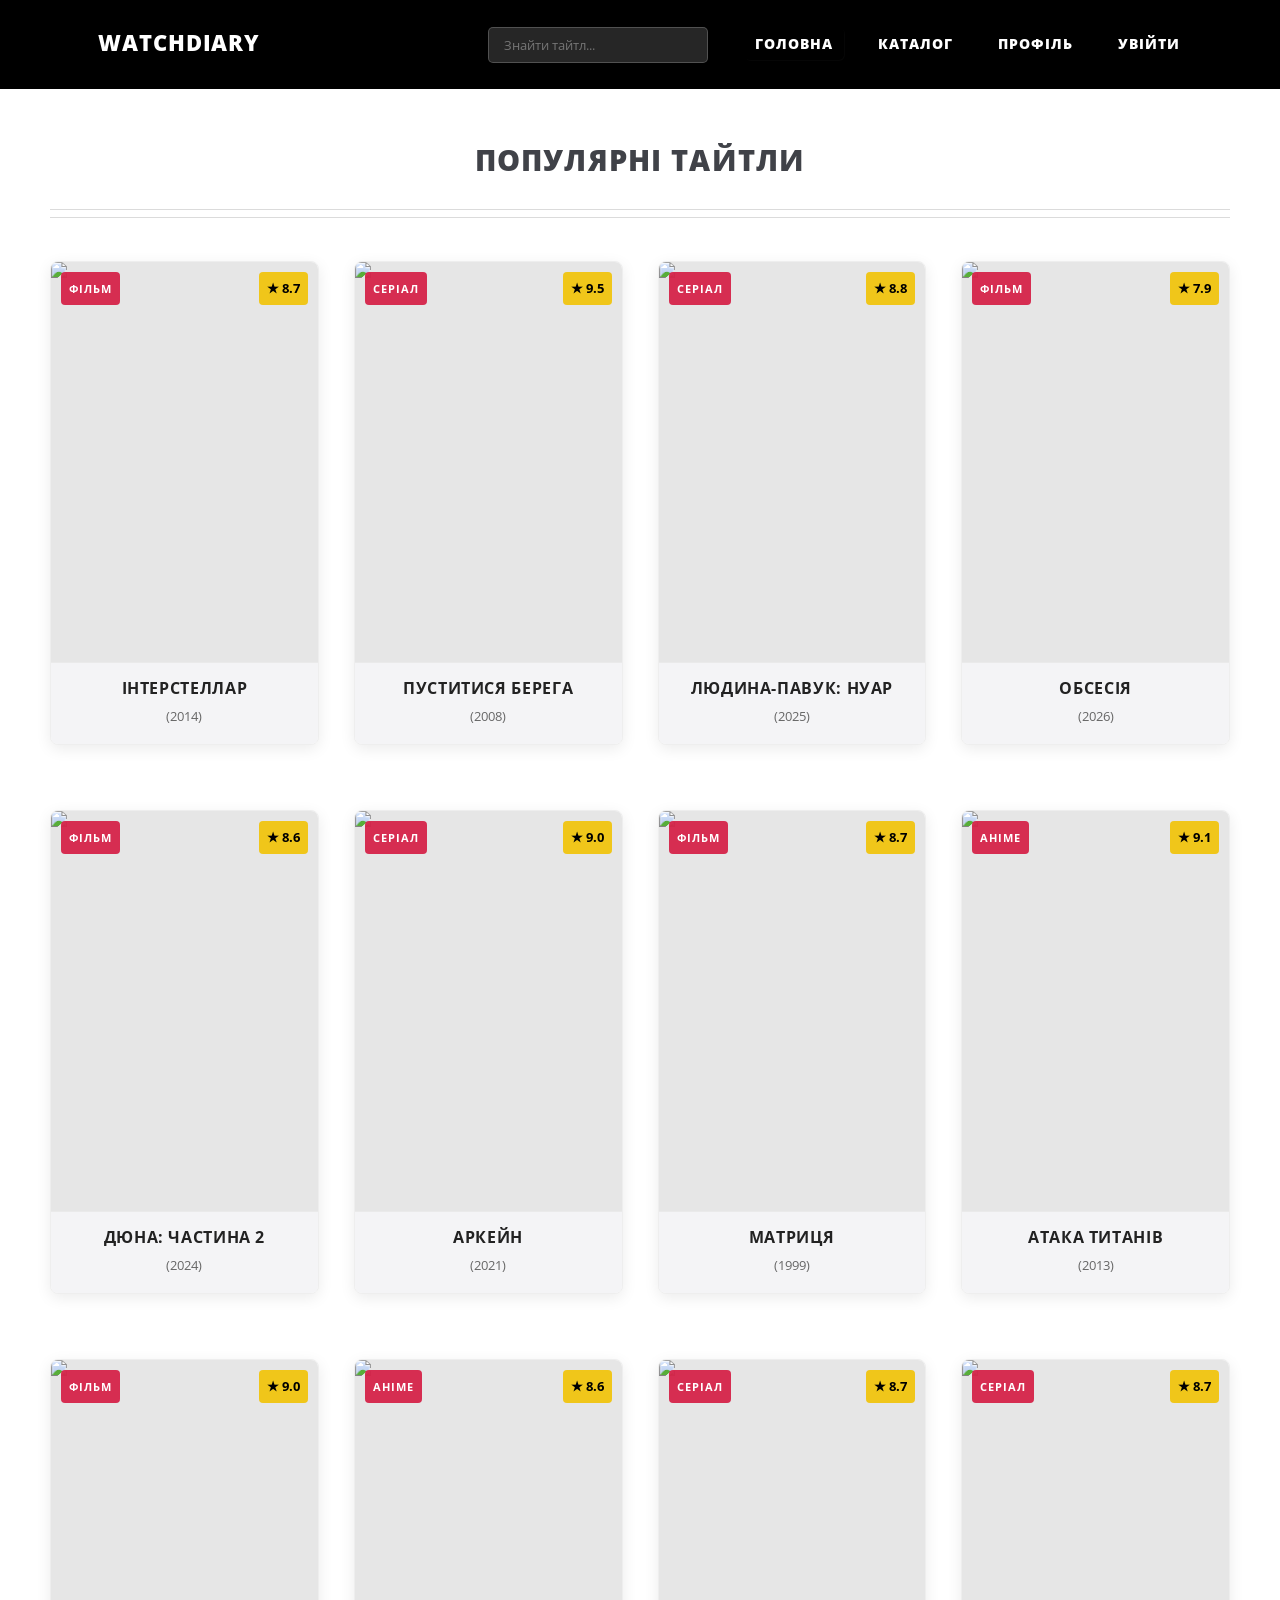
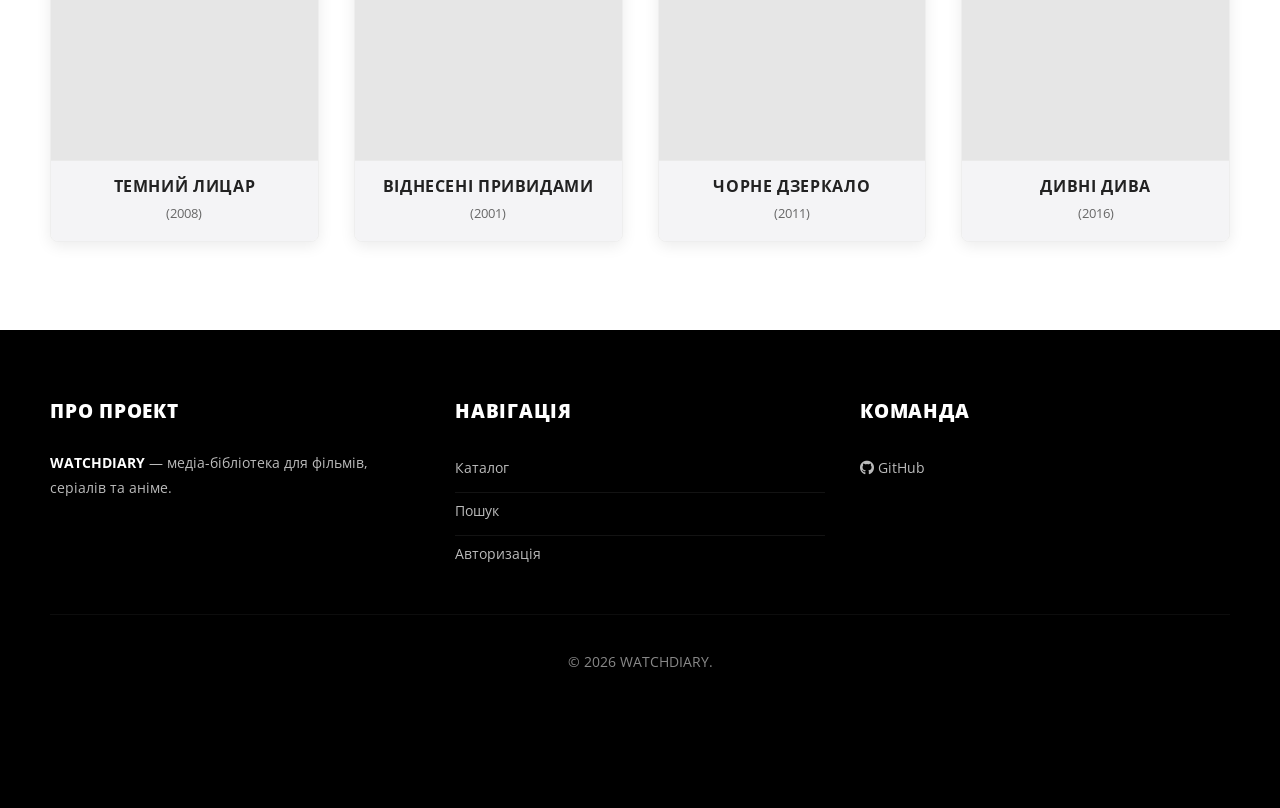
==== commit 8f80631b: "make separate files && fix  header, footer color" ====
--- a/public/index.html
+++ b/public/index.html
@@ -9,7 +9,6 @@
     />
     <link rel="stylesheet" href="assets/css/main.css?v=38" />
     <style>
-      /* --- ТЕМНА НАВІГАЦІЙНА ПАНЕЛЬ ТА ПІДВАЛ --- */
       #header-wrapper {
         background-color: rgba(31, 32, 35, 0.9) !important;
         background-image: none !important;
@@ -60,7 +59,6 @@
         color: #888888 !important;
       }
 
-      /* --- Стилі для карток каталогу --- */
       .media-card {
         position: relative;
         background: #ffffff !important;
@@ -84,7 +82,6 @@
         background: #e6e6e6;
       }
 
-      /* ФІКС: Зникають іконки розірваних картинок та alt-текст */
       .media-image-container img {
         width: 100%;
         height: 100%;
@@ -142,7 +139,7 @@
         display: block;
         white-space: nowrap;
         overflow: hidden;
-        text-overflow: ellipsis; /* Додаємо три крапки, якщо назва задовга */
+        text-overflow: ellipsis;
       }
       .media-info h3 a:hover {
         color: #d52349 !important;
@@ -157,62 +154,7 @@
   </head>
   <body class="no-sidebar is-preload">
     <div id="page-wrapper">
-      <div id="header-wrapper">
-        <div class="container">
-          <header id="header">
-            <div class="inner">
-              <h1><a href="index.html" id="logo">WATCHDIARY</a></h1>
-              <nav id="nav">
-                <ul>
-                  <li style="padding-left: 0; padding-right: 25px">
-                    <form
-                      method="get"
-                      action="pages/search.html"
-                      style="
-                        margin: 0;
-                        display: inline-flex;
-                        align-items: center;
-                        height: 100%;
-                        vertical-align: middle;
-                      "
-                    >
-                      <input
-                        type="text"
-                        name="query"
-                        placeholder="Знайти тайтл..."
-                        style="
-                          background: rgba(255, 255, 255, 0.15);
-                          border: 1px solid rgba(255, 255, 255, 0.2);
-                          color: #ffffff;
-                          padding: 0 15px;
-                          border-radius: 5px;
-                          height: 36px;
-                          width: 220px;
-                          font-size: 13px;
-                          outline: none;
-                          box-shadow: none;
-                        "
-                        onfocus="
-                          this.style.background = 'rgba(255, 255, 255, 0.25)'
-                        "
-                        onblur="
-                          this.style.background = 'rgba(255, 255, 255, 0.15)'
-                        "
-                      />
-                    </form>
-                  </li>
-                  <li class="current_page_item">
-                    <a href="index.html">ГОЛОВНА</a>
-                  </li>
-                  <li><a href="pages/catalog.html">КАТАЛОГ</a></li>
-                  <li><a href="pages/profile.html">ПРОФІЛЬ</a></li>
-                  <li><a href="pages/login.html">УВІЙТИ</a></li>
-                </ul>
-              </nav>
-            </div>
-          </header>
-        </div>
-      </div>
+      <div id="header-placeholder"></div>
 
       <div id="main-wrapper" style="padding-top: 4em; padding-bottom: 4em">
         <div class="container">
@@ -422,56 +364,21 @@
         </div>
       </div>
 
-      <div id="footer-wrapper">
-        <footer id="footer" class="container">
-          <div class="row">
-            <div class="col-4 col-12-mobile">
-              <section>
-                <h2>Про проект</h2>
-                <p>
-                  <strong>WATCHDIARY</strong> — медіа-бібліотека для фільмів,
-                  серіалів та аніме.
-                </p>
-              </section>
-            </div>
-            <div class="col-4 col-12-mobile">
-              <section>
-                <h2>Навігація</h2>
-                <ul class="divided">
-                  <li><a href="pages/catalog.html">Каталог</a></li>
-                  <li><a href="pages/search.html">Пошук</a></li>
-                  <li><a href="pages/login.html">Авторизація</a></li>
-                </ul>
-              </section>
-            </div>
-            <div class="col-4 col-12-mobile">
-              <section>
-                <h2>Команда</h2>
-                <ul class="divided">
-                  <li>
-                    <a
-                      href="https://github.com/Gilaneth/WatchDiary"
-                      class="icon brands fa-github"
-                    >
-                      GitHub</a
-                    >
-                  </li>
-                </ul>
-              </section>
-            </div>
-          </div>
-          <div class="row">
-            <div class="col-12">
-              <div id="copyright">
-                <ul class="menu">
-                  <li>&copy; 2026 WATCHDIARY.</li>
-                </ul>
-              </div>
-            </div>
-          </div>
-        </footer>
-      </div>
-
+      <div id="footer-placeholder"></div>
+
+      <script>
+        fetch("components/header.html")
+          .then((response) => response.text())
+          .then((data) => {
+            document.getElementById("header-placeholder").innerHTML = data;
+          });
+
+        fetch("components/footer.html")
+          .then((response) => response.text())
+          .then((data) => {
+            document.getElementById("footer-placeholder").innerHTML = data;
+          });
+      </script>
       <script src="assets/js/jquery.min.js"></script>
       <script src="assets/js/jquery.dropotron.min.js"></script>
       <script src="assets/js/browser.min.js"></script>
--- a/public/assets/css/main.css
+++ b/public/assets/css/main.css
@@ -2119,8 +2119,20 @@
   color: #fff;
 }
 
+/* Фікс клікабельності */
 #footer a {
-  color: #acb2bf;
+  color: #acb2bf !important;
+  position: relative !important;
+  z-index: 10000 !important;
+  pointer-events: auto !important;
+  display: inline-block !important;
+  text-decoration: none;
+}
+
+#footer .col-4 {
+  position: relative !important;
+  z-index: 9999 !important;
+  pointer-events: auto !important;
 }
 
 #footer .button.alt {
@@ -2133,6 +2145,7 @@
 #footer ul.menu li {
   border-color: #444;
   border-color: rgba(255, 255, 255, 0.075);
+  padding: 5px 0 !important; /* Компактний відступ */
 }
 
 #footer ul.divided li a {
@@ -2147,7 +2160,10 @@
   color: #ddd;
 }
 
+/* Фікс копірайту, щоб не перекривав кнопки */
 #copyright {
+  position: relative !important;
+  z-index: 1 !important;
   border-top: solid 1px;
   border-color: #444;
   border-color: rgba(255, 255, 255, 0.075);
@@ -2628,3 +2644,74 @@
     padding: 3em 0 1em 0;
   }
 }
+
+#header-placeholder {
+  position: sticky !important;
+  top: 0 !important;
+  z-index: 99999 !important;
+  background-color: #252525 !important;
+}
+
+#header-placeholder #header-wrapper {
+  box-shadow: 0 4px 15px rgba(0, 0, 0, 0.7) !important;
+  background-color: #252525 !important;
+}
+
+#header-wrapper {
+  padding-top: 10px !important;
+  padding-bottom: 10px !important;
+}
+
+#header,
+#header .inner {
+  padding-top: 5px !important;
+  padding-bottom: 5px !important;
+  min-height: 5px !important;
+}
+
+/* =======================================================
+   ФІНАЛЬНИЙ БРЕДМАУЕР: АБСОЛЮТНО ЧОРНІ ШАПКА ТА ФУТЕР
+   ======================================================= */
+
+/* --- ІДЕАЛЬНО ЧОРНА ШАПКА --- */
+body #page-wrapper #header-placeholder,
+body #page-wrapper #header-placeholder #header-wrapper,
+body #page-wrapper #header-wrapper {
+  background: #000000 !important;
+  background-color: #000000 !important;
+  padding: 0 !important;
+  margin: 0 !important;
+  border: none !important;
+  box-shadow: none !important;
+}
+
+#header-wrapper .container,
+#header-wrapper #header,
+#header-wrapper .inner,
+body #header-wrapper #header {
+  background: transparent !important;
+  background-color: transparent !important;
+  background-image: none !important;
+  border: none !important;
+  box-shadow: none !important;
+  border-radius: 0 !important;
+}
+
+#header-wrapper .container {
+  margin: 0 auto !important;
+}
+
+/* --- ІДЕАЛЬНО ЧОРНИЙ ФУТЕР (ПРОБИВАЄМО INDEX.HTML) --- */
+body.no-sidebar #page-wrapper div#footer-wrapper,
+body #page-wrapper #footer-placeholder,
+body #page-wrapper #footer-wrapper {
+  background: #000000 !important;
+  background-color: #000000 !important;
+  background-image: none !important;
+  border: none !important;
+  box-shadow: none !important;
+}
+
+body.no-sidebar #page-wrapper div#footer-wrapper #footer {
+  background: transparent !important;
+}
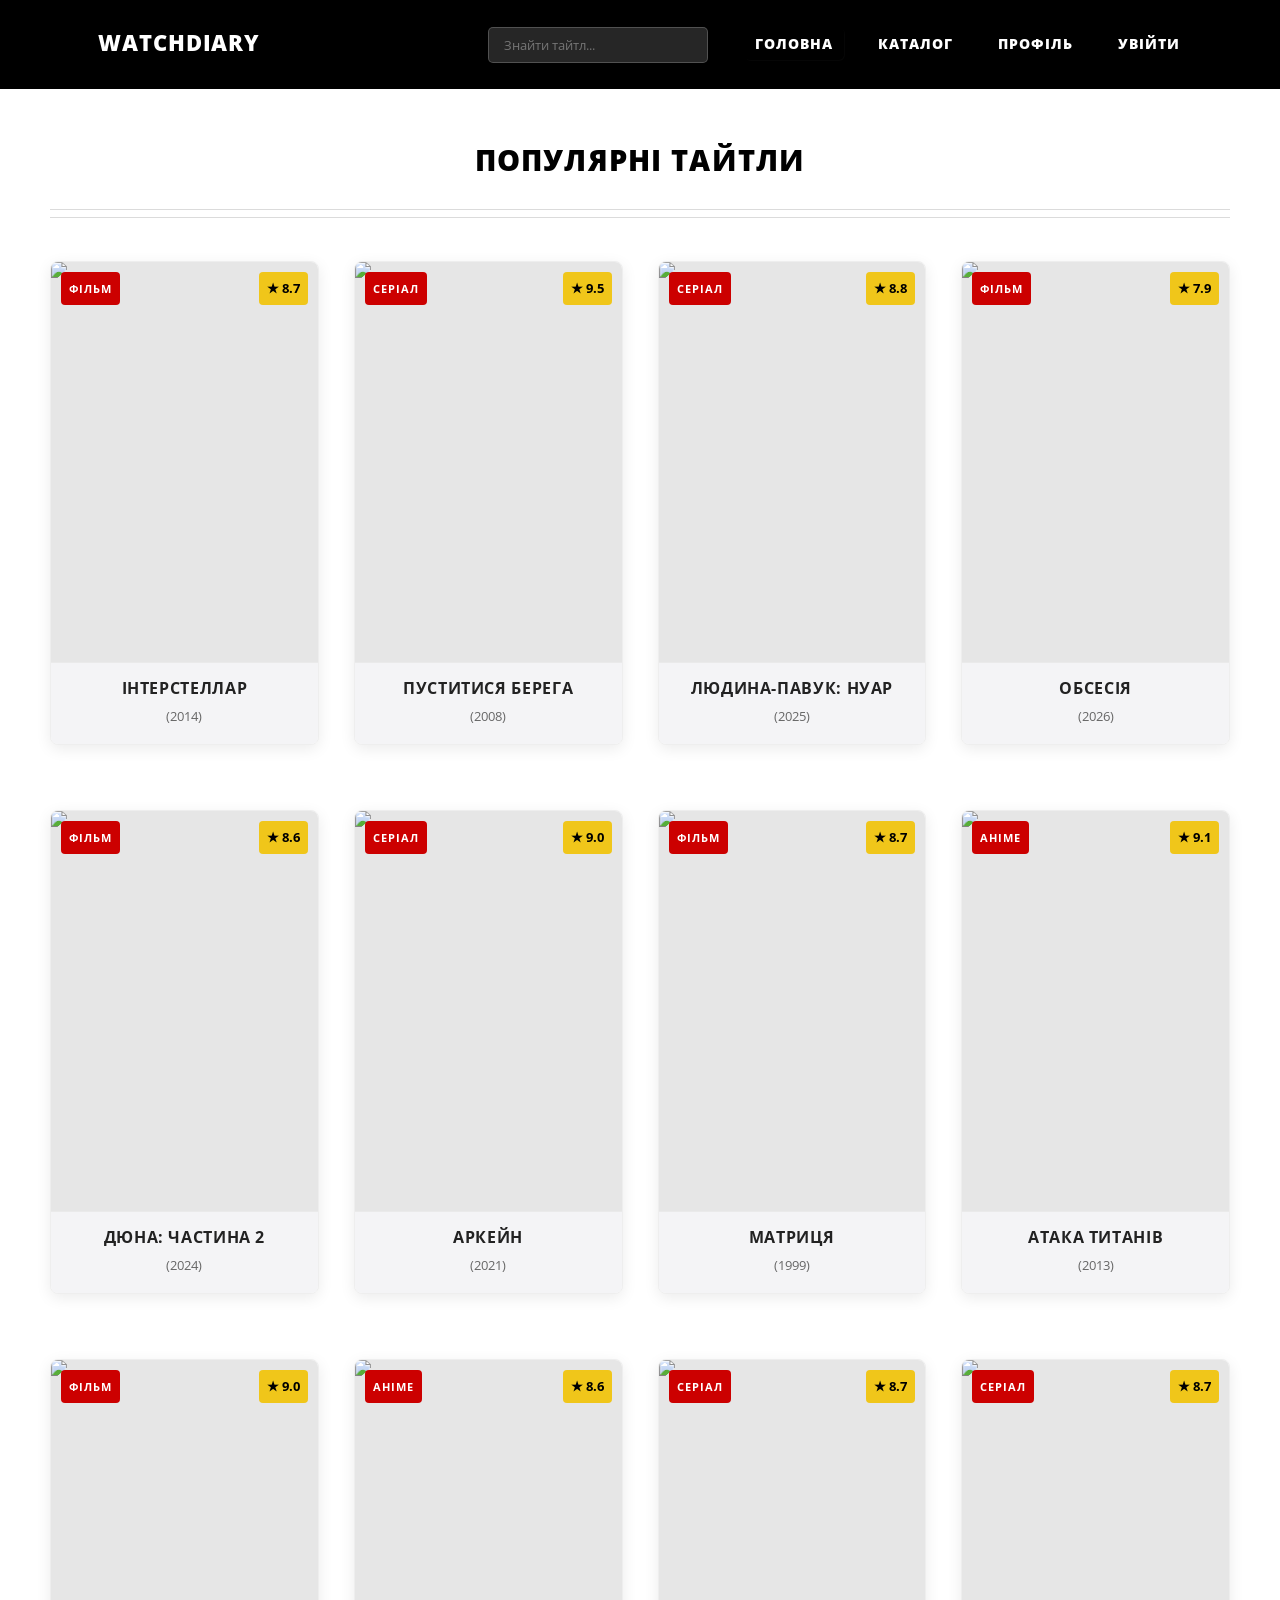
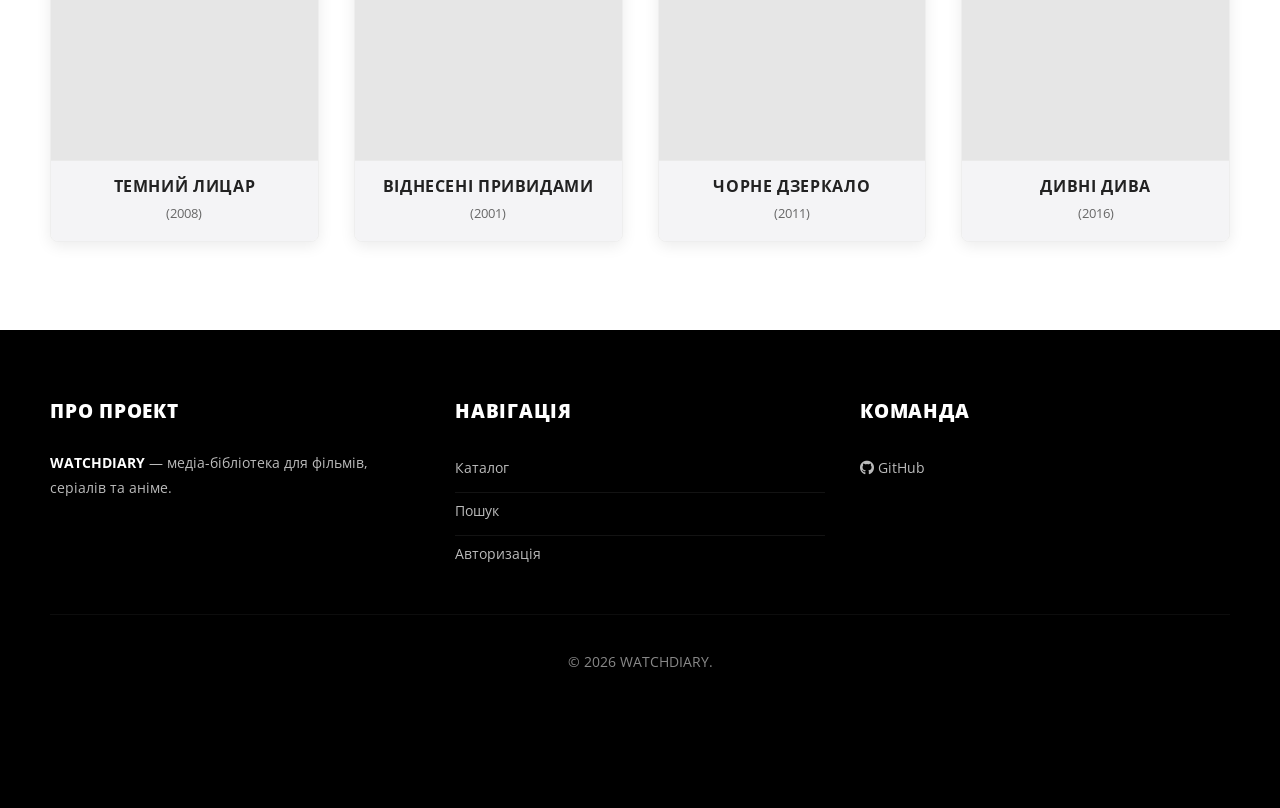
==== commit 16cb8dc8: "fix" ====
--- a/public/index.html
+++ b/public/index.html
@@ -110,7 +110,7 @@
         position: absolute;
         top: 10px;
         left: 10px;
-        background: rgba(213, 35, 73, 0.95) !important;
+        background: #cc0000 !important;
         color: #fff !important;
         padding: 4px 8px;
         border-radius: 4px;
--- a/public/assets/css/main.css
+++ b/public/assets/css/main.css
@@ -2669,11 +2669,6 @@
   min-height: 5px !important;
 }
 
-/* =======================================================
-   ФІНАЛЬНИЙ БРЕДМАУЕР: АБСОЛЮТНО ЧОРНІ ШАПКА ТА ФУТЕР
-   ======================================================= */
-
-/* --- ІДЕАЛЬНО ЧОРНА ШАПКА --- */
 body #page-wrapper #header-placeholder,
 body #page-wrapper #header-placeholder #header-wrapper,
 body #page-wrapper #header-wrapper {
@@ -2701,7 +2696,6 @@
   margin: 0 auto !important;
 }
 
-/* --- ІДЕАЛЬНО ЧОРНИЙ ФУТЕР (ПРОБИВАЄМО INDEX.HTML) --- */
 body.no-sidebar #page-wrapper div#footer-wrapper,
 body #page-wrapper #footer-placeholder,
 body #page-wrapper #footer-wrapper {
@@ -2715,3 +2709,41 @@
 body.no-sidebar #page-wrapper div#footer-wrapper #footer {
   background: transparent !important;
 }
+
+h1,
+h2,
+h3,
+h4,
+h5,
+h6,
+h1 a,
+h2 a,
+h3 a,
+h4 a,
+h5 a,
+h6 a {
+  color: #000000 !important;
+}
+
+#header h1,
+#header h1 a,
+#logo {
+  color: #ffffff !important;
+}
+
+#page-wrapper {
+  display: flex !important;
+  flex-direction: column !important;
+  min-height: 100vh !important;
+}
+
+#main-wrapper {
+  flex-grow: 1 !important;
+  background-color: #ffffff !important;
+}
+
+html,
+body {
+  background-color: #000000 !important;
+  background-image: none !important;
+}
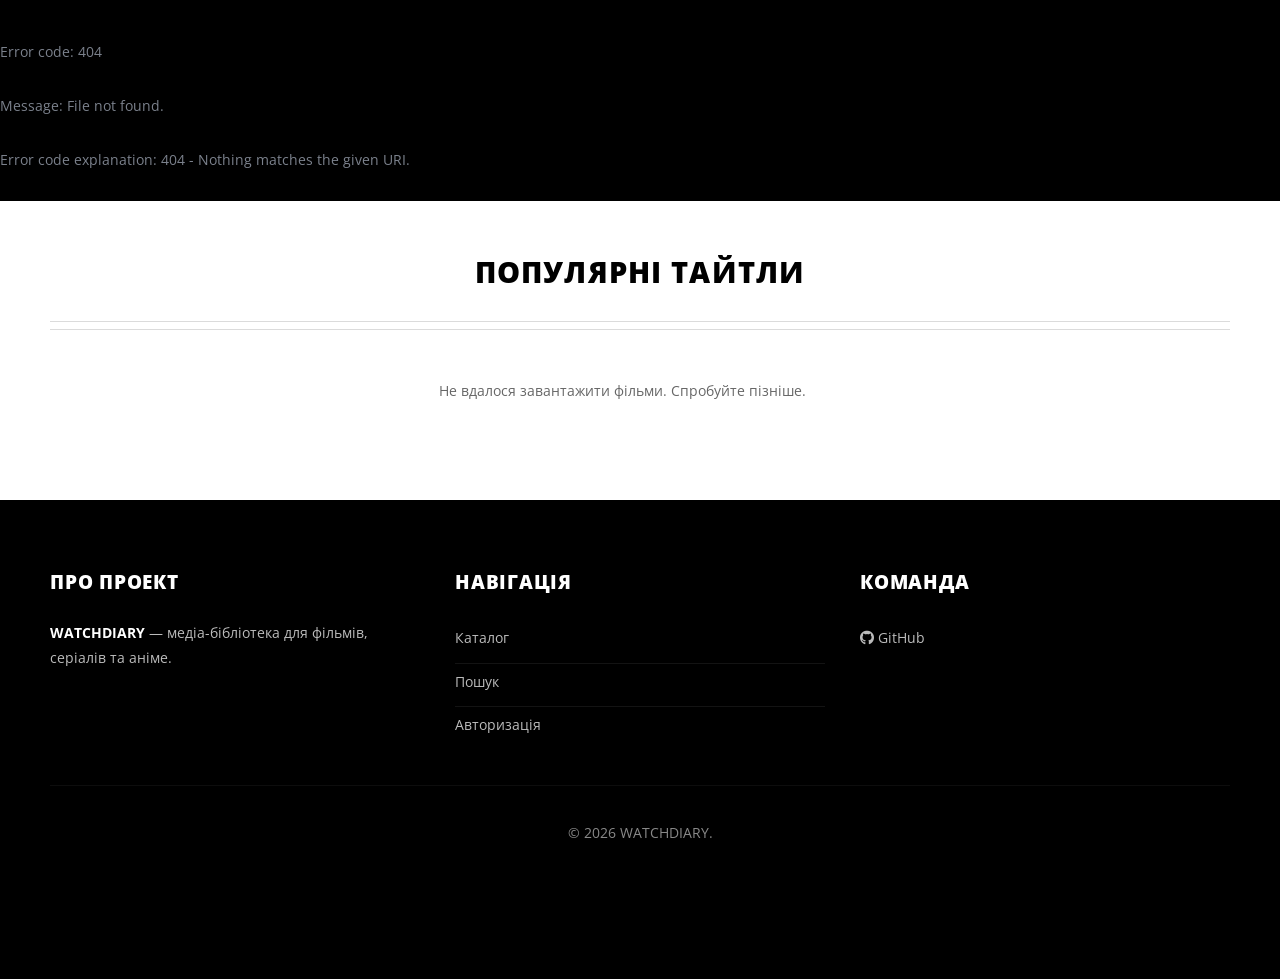
==== commit 368fed0d: "Primarily updated index and search pages to be dynamic" ====
--- a/public/index.html
+++ b/public/index.html
@@ -8,6 +8,7 @@
       content="width=device-width, initial-scale=1, user-scalable=no"
     />
     <link rel="stylesheet" href="assets/css/main.css?v=38" />
+    <link rel="icon" type="image/png" href="images/favicon.png" />
     <style>
       #header-wrapper {
         background-color: rgba(31, 32, 35, 0.9) !important;
@@ -162,215 +163,18 @@
             <h2>Популярні тайтли</h2>
           </header>
 
-          <div class="row">
-            <div class="col-3 col-6-medium col-12-small">
-              <div class="media-card">
-                <div class="media-image-container">
-                  <div class="badge-status">Фільм</div>
-                  <div class="badge-rating">★ 8.7</div>
-                  <a href="pages/details.html"
-                    ><img src="images/interstellar.jpg" alt="Інтерстеллар"
-                  /></a>
-                </div>
-                <div class="media-info">
-                  <h3><a href="pages/details.html">Інтерстеллар</a></h3>
-                  <p>(2014)</p>
-                </div>
-              </div>
-            </div>
-
-            <div class="col-3 col-6-medium col-12-small">
-              <div class="media-card">
-                <div class="media-image-container">
-                  <div class="badge-status">Серіал</div>
-                  <div class="badge-rating">★ 9.5</div>
-                  <a href="pages/details.html"
-                    ><img src="images/breaking_bad.jpg" alt="Пуститися берега"
-                  /></a>
-                </div>
-                <div class="media-info">
-                  <h3><a href="pages/details.html">Пуститися берега</a></h3>
-                  <p>(2008)</p>
-                </div>
-              </div>
-            </div>
-
-            <div class="col-3 col-6-medium col-12-small">
-              <div class="media-card">
-                <div class="media-image-container">
-                  <div class="badge-status">Серіал</div>
-                  <div class="badge-rating">★ 8.8</div>
-                  <a href="pages/details.html"
-                    ><img src="images/spider_noir.jpg" alt="Spider-Man Noir"
-                  /></a>
-                </div>
-                <div class="media-info">
-                  <h3><a href="pages/details.html">Людина-павук: Нуар</a></h3>
-                  <p>(2025)</p>
-                </div>
-              </div>
-            </div>
-
-            <div class="col-3 col-6-medium col-12-small">
-              <div class="media-card">
-                <div class="media-image-container">
-                  <div class="badge-status">Фільм</div>
-                  <div class="badge-rating">★ 7.9</div>
-                  <a href="pages/details.html"
-                    ><img src="images/obsession_26.jpg" alt="Обсесія"
-                  /></a>
-                </div>
-                <div class="media-info">
-                  <h3><a href="pages/details.html">Обсесія</a></h3>
-                  <p>(2026)</p>
-                </div>
-              </div>
-            </div>
-
-            <div class="col-3 col-6-medium col-12-small">
-              <div class="media-card">
-                <div class="media-image-container">
-                  <div class="badge-status">Фільм</div>
-                  <div class="badge-rating">★ 8.6</div>
-                  <a href="pages/details.html"
-                    ><img src="images/dune_2.jpg" alt="Дюна: Частина друга"
-                  /></a>
-                </div>
-                <div class="media-info">
-                  <h3>
-                    <a href="pages/details.html" title="Дюна: Частина друга"
-                      >Дюна: Частина 2</a
-                    >
-                  </h3>
-                  <p>(2024)</p>
-                </div>
-              </div>
-            </div>
-
-            <div class="col-3 col-6-medium col-12-small">
-              <div class="media-card">
-                <div class="media-image-container">
-                  <div class="badge-status">Серіал</div>
-                  <div class="badge-rating">★ 9.0</div>
-                  <a href="pages/details.html"
-                    ><img src="images/arcane.jpg" alt="Аркейн"
-                  /></a>
-                </div>
-                <div class="media-info">
-                  <h3><a href="pages/details.html">Аркейн</a></h3>
-                  <p>(2021)</p>
-                </div>
-              </div>
-            </div>
-
-            <div class="col-3 col-6-medium col-12-small">
-              <div class="media-card">
-                <div class="media-image-container">
-                  <div class="badge-status">Фільм</div>
-                  <div class="badge-rating">★ 8.7</div>
-                  <a href="pages/details.html"
-                    ><img src="images/matrix.jpg" alt="Матриця"
-                  /></a>
-                </div>
-                <div class="media-info">
-                  <h3><a href="pages/details.html">Матриця</a></h3>
-                  <p>(1999)</p>
-                </div>
-              </div>
-            </div>
-
-            <div class="col-3 col-6-medium col-12-small">
-              <div class="media-card">
-                <div class="media-image-container">
-                  <div class="badge-status">Аніме</div>
-                  <div class="badge-rating">★ 9.1</div>
-                  <a href="pages/details.html"
-                    ><img src="images/aot.jpg" alt="Атака титанів"
-                  /></a>
-                </div>
-                <div class="media-info">
-                  <h3><a href="pages/details.html">Атака титанів</a></h3>
-                  <p>(2013)</p>
-                </div>
-              </div>
-            </div>
-
-            <div class="col-3 col-6-medium col-12-small">
-              <div class="media-card">
-                <div class="media-image-container">
-                  <div class="badge-status">Фільм</div>
-                  <div class="badge-rating">★ 9.0</div>
-                  <a href="pages/details.html"
-                    ><img src="images/dark_knight.jpg" alt="Темний лицар"
-                  /></a>
-                </div>
-                <div class="media-info">
-                  <h3><a href="pages/details.html">Темний лицар</a></h3>
-                  <p>(2008)</p>
-                </div>
-              </div>
-            </div>
-
-            <div class="col-3 col-6-medium col-12-small">
-              <div class="media-card">
-                <div class="media-image-container">
-                  <div class="badge-status">Аніме</div>
-                  <div class="badge-rating">★ 8.6</div>
-                  <a href="pages/details.html"
-                    ><img
-                      src="images/spirited_away.jpg"
-                      alt="Віднесені привидами"
-                  /></a>
-                </div>
-                <div class="media-info">
-                  <h3><a href="pages/details.html">Віднесені привидами</a></h3>
-                  <p>(2001)</p>
-                </div>
-              </div>
-            </div>
-
-            <div class="col-3 col-6-medium col-12-small">
-              <div class="media-card">
-                <div class="media-image-container">
-                  <div class="badge-status">Серіал</div>
-                  <div class="badge-rating">★ 8.7</div>
-                  <a href="pages/details.html"
-                    ><img src="images/black_mirror.jpg" alt="Чорне дзеркало"
-                  /></a>
-                </div>
-                <div class="media-info">
-                  <h3><a href="pages/details.html">Чорне дзеркало</a></h3>
-                  <p>(2011)</p>
-                </div>
-              </div>
-            </div>
-
-            <div class="col-3 col-6-medium col-12-small">
-              <div class="media-card">
-                <div class="media-image-container">
-                  <div class="badge-status">Серіал</div>
-                  <div class="badge-rating">★ 8.7</div>
-                  <a href="pages/details.html"
-                    ><img src="images/stranger_things.jpg" alt="Дивні дива"
-                  /></a>
-                </div>
-                <div class="media-info">
-                  <h3><a href="pages/details.html">Дивні дива</a></h3>
-                  <p>(2016)</p>
-                </div>
-              </div>
-            </div>
-          </div>
+          <div id="movies-grid" class="row"></div>
         </div>
       </div>
 
       <div id="footer-placeholder"></div>
 
       <script>
-        fetch("components/header.html")
+        fetch("/components/header.html", { cache: "no-store" })
           .then((response) => response.text())
           .then((data) => {
             document.getElementById("header-placeholder").innerHTML = data;
+            if (typeof updateAuthSlot === "function") updateAuthSlot();
           });
 
         fetch("components/footer.html")
@@ -385,6 +189,46 @@
       <script src="assets/js/breakpoints.min.js"></script>
       <script src="assets/js/util.js"></script>
       <script src="assets/js/main.js"></script>
+      <script>
+        const API = "http://localhost:5220";
+
+        function movieCard(movie) {
+          return `
+            <div class="col-3 col-6-medium col-12-small">
+              <div class="media-card">
+                <div class="media-image-container">
+                  <a href="pages/details-template.html?id=${movie.movieId}">
+                    <img src="${movie.coverUrl || 'images/no-image.png'}" alt="${movie.movieName}">
+                  </a>
+                </div>
+                <div class="media-info">
+                  <h3><a href="pages/details-template.html?id=${movie.movieId}">${movie.movieName}</a></h3>
+                  ${movie.releaseYear ? `<p>(${movie.releaseYear})</p>` : ''}
+                </div>
+              </div>
+            </div>
+          `;
+        }
+
+        async function loadAllMovies() {
+          try {
+            const response = await fetch(`${API}/Movie`);
+            if (!response.ok) throw new Error('Failed to load movies');
+            const movies = await response.json();
+            const grid = document.getElementById('movies-grid');
+            grid.innerHTML = movies.map(movie => movieCard(movie)).join('');
+          } catch (error) {
+            console.error('Error loading movies:', error);
+            document.getElementById('movies-grid').innerHTML = `
+              <div class="col-12" style="text-align: center; padding: 40px; color: #666;">
+                Не вдалося завантажити фільми. Спробуйте пізніше.
+              </div>
+            `;
+          }
+        }
+
+        window.addEventListener('DOMContentLoaded', loadAllMovies);
+      </script>
     </div>
   </body>
 </html>
